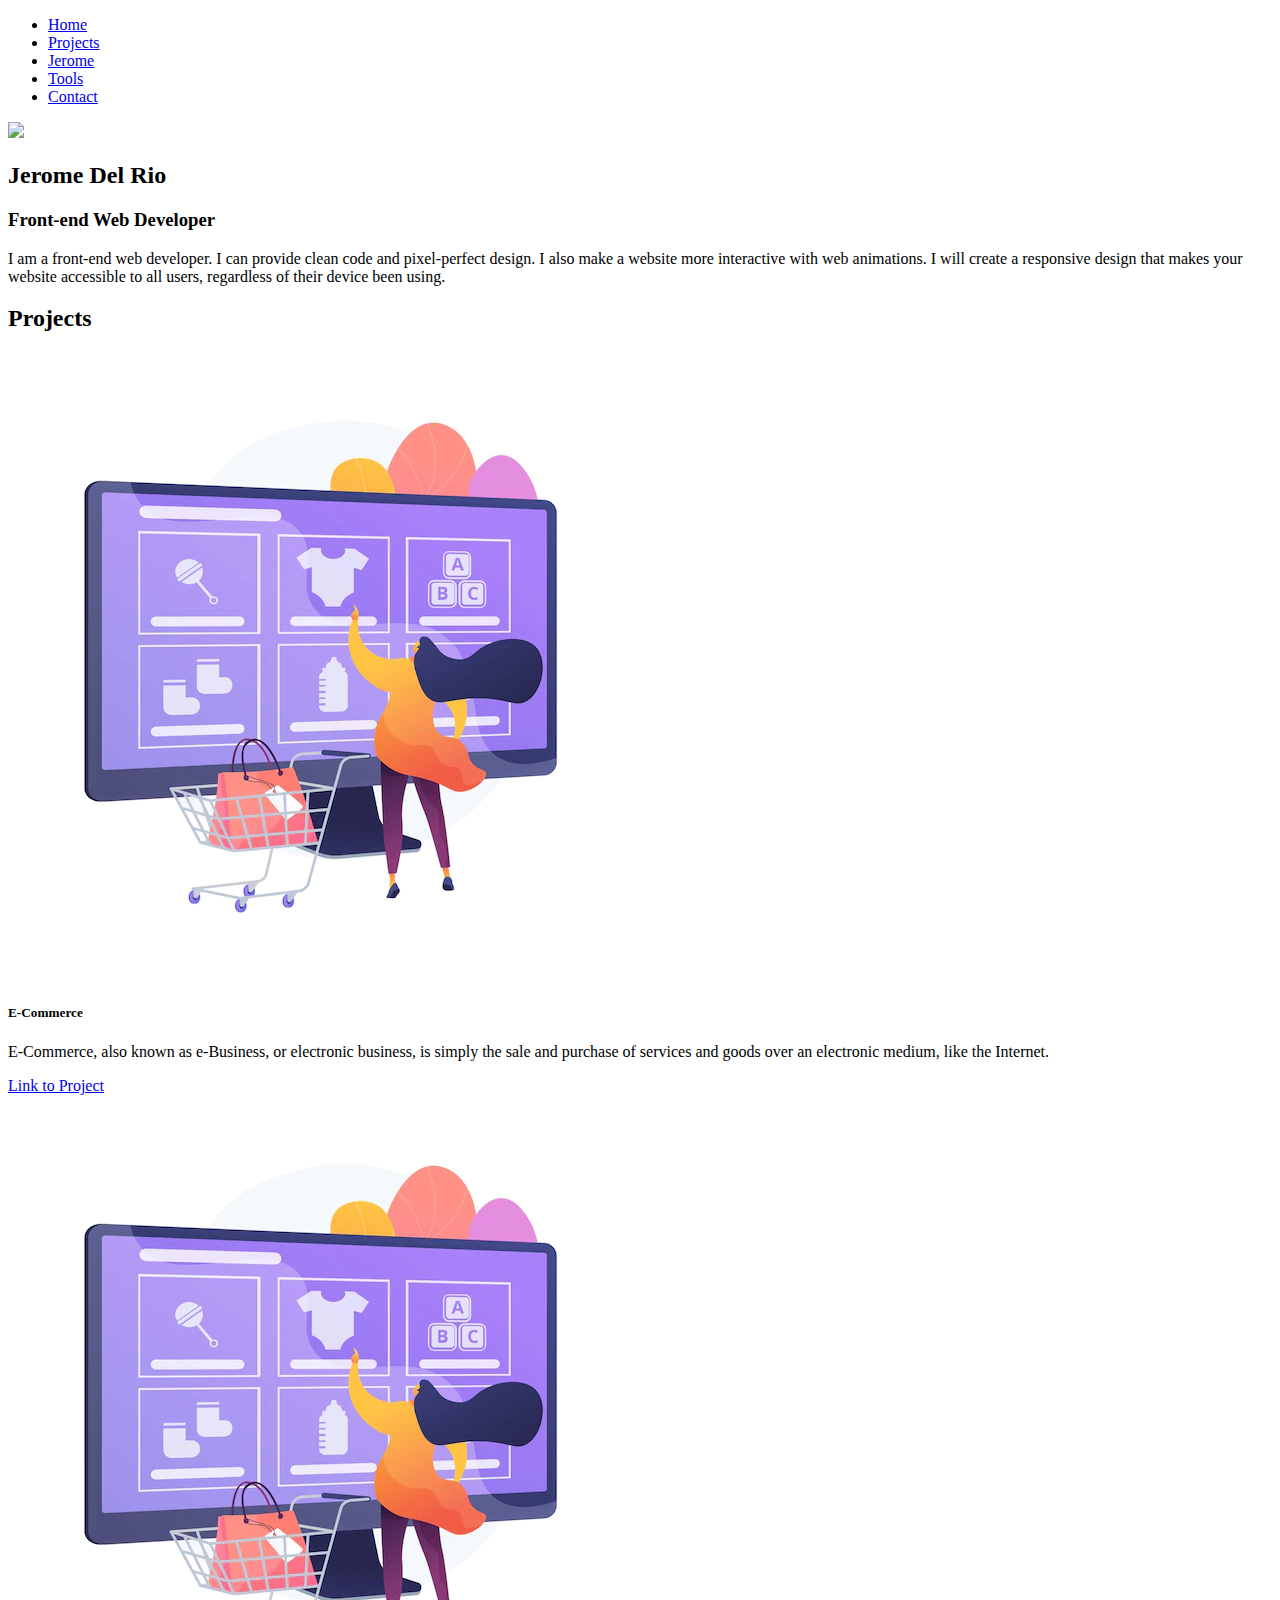
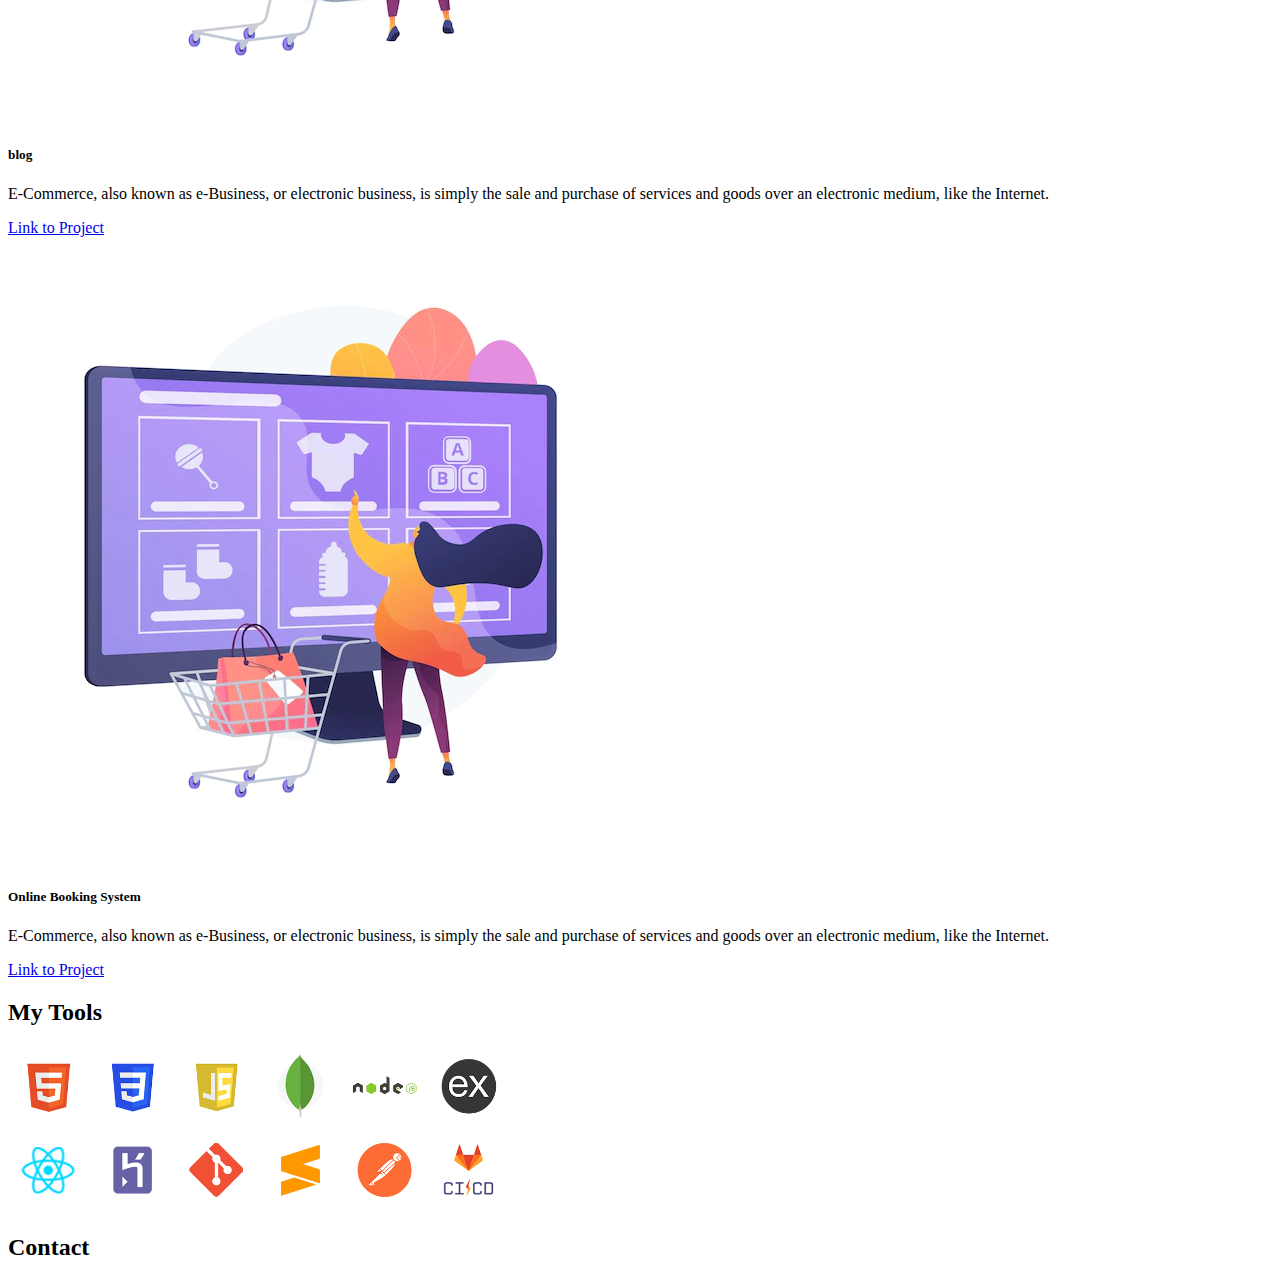
==== index.html @ 75f78fbb "Added capstone code" ====
<!DOCTYPE html>
<html>
	<head>
		<meta charset="utf-8">
		<meta name="viewport" content="width=device-width, initial-scale=1">
		<link rel="stylesheet" href="https://cdn.jsdelivr.net/npm/bootstrap@4.6.2/dist/css/bootstrap.min.css" integrity="sha384-xOolHFLEh07PJGoPkLv1IbcEPTNtaed2xpHsD9ESMhqIYd0nLMwNLD69Npy4HI+N" crossorigin="anonymous">

		<title>My Portfolio</title>

	</head>

	<body>
		<div class="">
			<!-- Nav bar Start -->
			<div class="bg-secondary p-3 d-flex container-fluid justify-content-center">
				<nav class="">
					<ul class="nav justify-content-center">
					  <li class="nav-item">
					    <a class="nav-link active text-light" href="#">Home</a>
					  </li>
					  <li class="nav-item">
					    <a class="nav-link text-light" href="#">Projects</a>
					  </li>
					   <li class="nav-item">
					    <a class="nav-link text-light" href="#">Jerome</a>
					  </li>
					  <li class="nav-item">
					    <a class="nav-link text-light" href="#">Tools</a>
					  </li>
					  <li class="nav-item">
					    <a class="nav-link text-light" href="#">Contact</a>
					  </li>
					</ul>
				</nav>
			</div>
			<!-- Nav bar End -->

			<!--Landing -->
			<div class="jumbotron text-center">
				<!--class Insert image here -->
				<div class=" d-flex container-fluid m-3 p-3 justify-content-center img-fluid">
					<img width="" class="rounded-circle w-25 img-fluid" src="https://chinas-lafa.ru/wp-content/uploads/2019/08/Hot-3D-Cute-Kitten-Closestool-Sticker-Kids-Bedroom-Wall-Deocration-Cat-Cartoon-Fridge-Sticker_350x350.jpg">
				</div>
				<h2 class="text-center">Jerome Del Rio</h2>
				<h3 class="text-center">Front-end Web Developer</h3>

				<!-- inline css -->
				<div class="d-flex container-fluid text-center w-50" >
					<p>I am a front-end web developer. I can provide clean code and pixel-perfect design. I also make a website more interactive with web animations. I will create a responsive design that makes your website accessible to all users, regardless of their device been using.</p>
				</div>

				<!-- card section here -->
				<div class="mb-5 mt-5">
					<h2 class="text-center">Projects</h2>

					<div class="container">
						<div class="row gy-3 ">
							<div class="col-sm-6 col-md-4">
								<div class="card">
								  <img src="./images/pic1.webp" class="card-img-top">
								  <div class="card-body">
								  	<h5 class="text-center">E-Commerce</h5>
								    <p class="card-text">E-Commerce, also known as e-Business, or electronic business, is simply the sale and purchase of services and goods over an electronic medium, like the Internet.</p>
								    <div class="text-center"><a href="./proj1.html">Link to Project</a></div>
								  </div>
								</div>
							</div>

							<div class="col-sm-6 col-md-4">
								<div class="card">
								  <img src="./images/pic1.webp" class="card-img-top">
								  <div class="card-body">
								  	<h5 class="text-center">blog</h5>
								    <p class="card-text">E-Commerce, also known as e-Business, or electronic business, is simply the sale and purchase of services and goods over an electronic medium, like the Internet.</p>
								    <div class="text-center"><a href="./proj1.html">Link to Project</a></div>
								  </div>
								</div>
							</div>

							<div class="col-sm-6 col-md-4">
								<div class="card">
								  <img src="./images/pic1.webp" class="card-img-top">
								  <div class="card-body">
								  	<h5 class="text-center">Online Booking System</h5>
								    <p class="card-text">E-Commerce, also known as e-Business, or electronic business, is simply the sale and purchase of services and goods over an electronic medium, like the Internet.</p>
								    <div class="text-center"><a href="./proj1.html">Link to Project</a></div>
								  </div>
								</div>
							</div>
						</div>
					</div>
				</div>
				<!-- card section end -->

				<!-- Tool Section start -->
				<div>
					<div>
						<h2 class="text-center mb-3">My Tools</h2>
							<div class="  m-3 d-flex flex-wrap justify-content-center">
                    			<div class="mt-3  container-fluid">							
							    	<img width="80" src="images/logo-html5.png" class="m-1 rounded" />
							    	<img width="80" src="images/logo-css3.png" class="m-1 rounded" />
							    	<img width="80" src="images/logo-javascript.png" class=" m-1 rounded" />
							        <img width="80" src="images/logo-mongodb.png" class="m-1 rounded" />
							        <img width="80" src="images/logo-nodejs.png" class=" m-1 rounded"/>
							        <img width="80" src="images/logo-expressjs.png" class=" m-1 rounded"/> 
							    </div>

							    <div class="mt-3 p-3">							    	
							    	<img width="80" src="images/logo-react.png" class="m-1 rounded"/>
							    	<img width="80" src="images/logo-heroku.png" class=" m-1 rounded"/>
							    	<img width="80" src="images/logo-git.png" class="m-1 rounded" />
							    	<img width="80" src="images/logo-sublime-text-3.png" class=" m-1 rounded" />
							    	<img width="80" src="images/logo-postman.png" class="m-1 rounded" />
							    	<img width="80" src="images/logo-gitlab-ci-cd.png" class="m-1 rounded"/>							        
							    </div>
							</div>    
						</div>
						
					</div>
				</div>
				<!-- Tool Section end -->

				<!-- Contact Section -->
				<div>
					<div>
						<h2>Contact</h2>
					</div>
				</div>
				<!-- Contact Section end -->
			</div>
		</div>







		<script src="https://code.jquery.com/jquery-3.5.1.slim.min.js" integrity="sha384-DfXdz2htPH0lsSSs5nCTpuj/zy4C+OGpamoFVy38MVBnE+IbbVYUew+OrCXaRkfj" crossorigin="anonymous"></script>
        <script src="https://cdn.jsdelivr.net/npm/bootstrap@4.6.0/dist/js/bootstrap.bundle.min.js" integrity="sha384-Piv4xVNRyMGpqkS2by6br4gNJ7DXjqk09RmUpJ8jgGtD7zP9yug3goQfGII0yAns" crossorigin="anonymous"></script>

	</body>
</html>
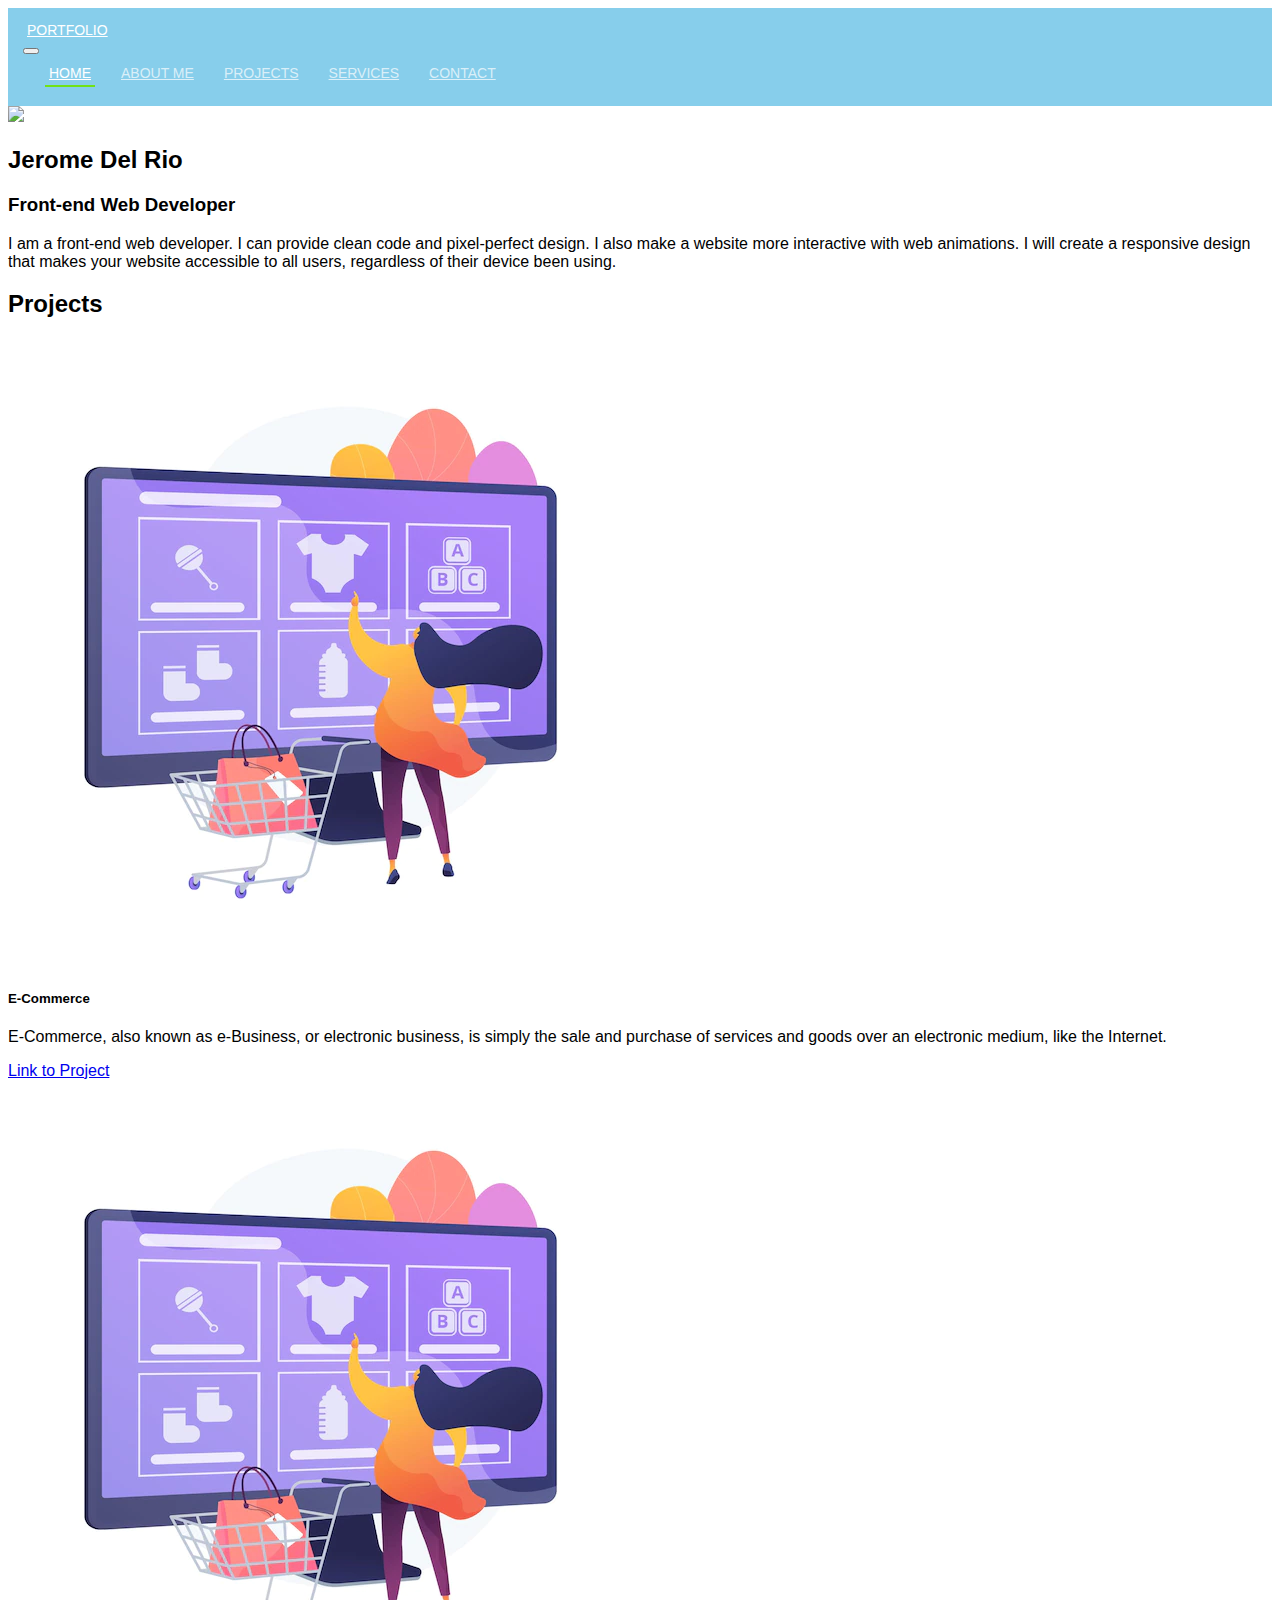
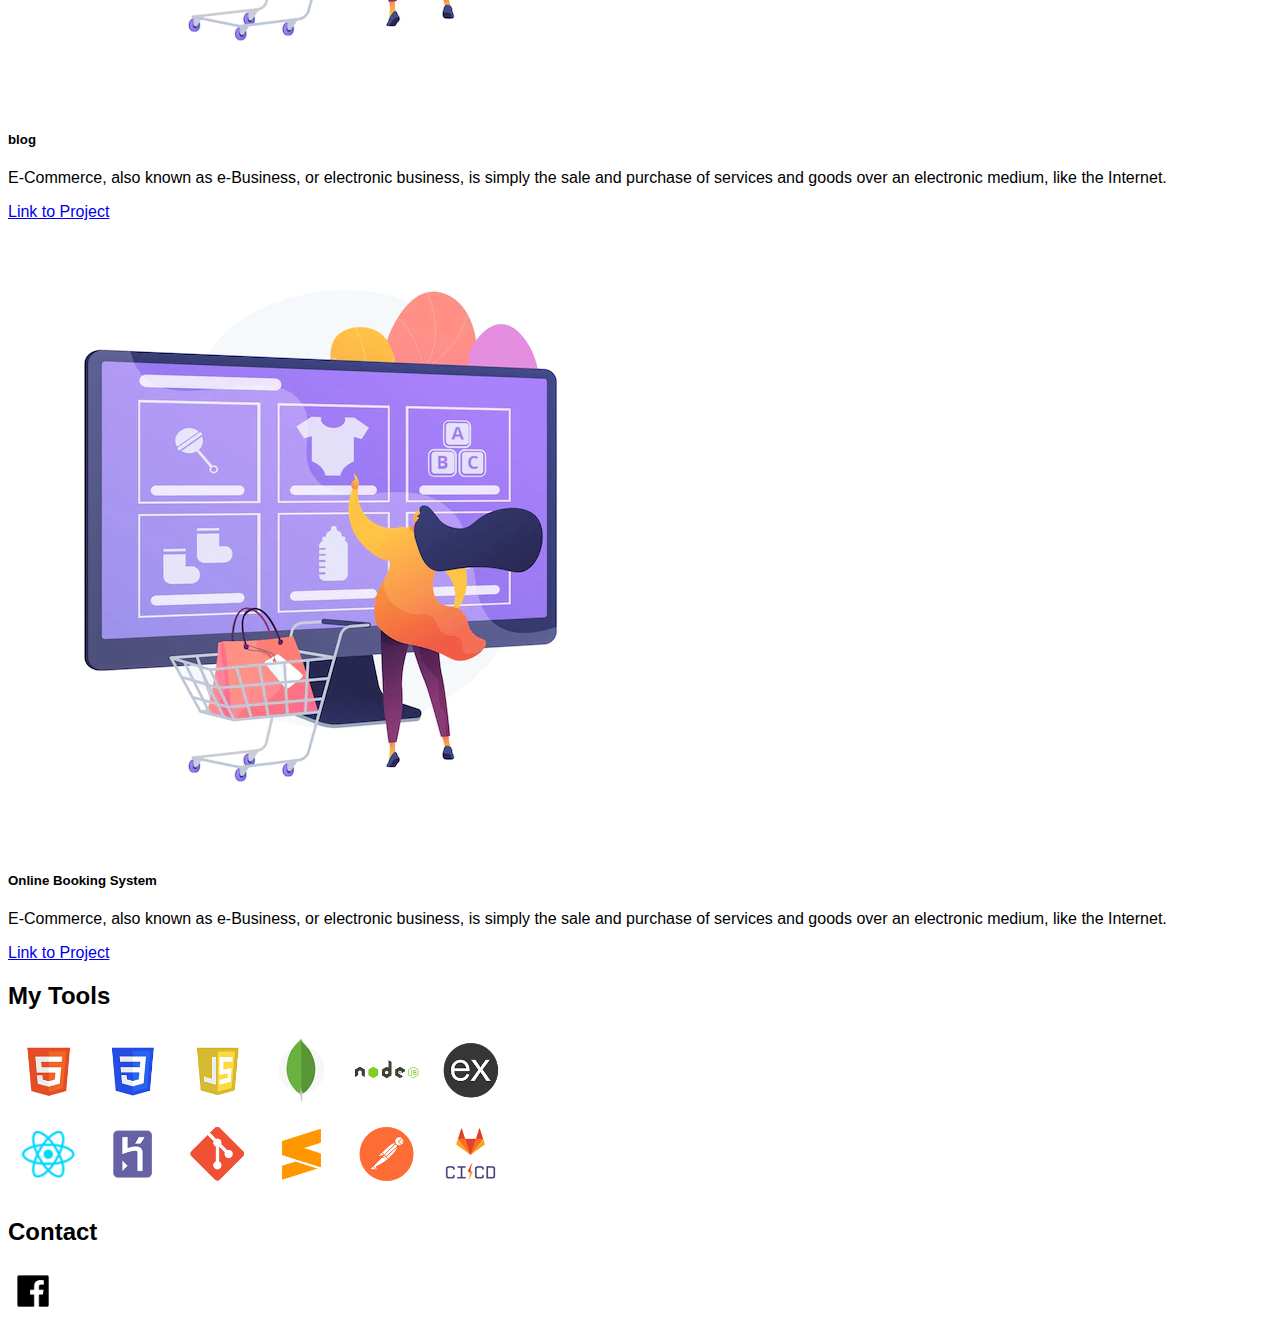
==== commit dede2bcd: "Add commit" ====
--- a/index.html
+++ b/index.html
@@ -3,6 +3,10 @@
 	<head>
 		<meta charset="utf-8">
 		<meta name="viewport" content="width=device-width, initial-scale=1">
+		<link rel="stylesheet" type="text/css" href="index.css">
+		<link rel="preconnect" href="https://fonts.googleapis.com">
+		<link rel="preconnect" href="https://fonts.gstatic.com" crossorigin>
+		<link href="https://fonts.googleapis.com/css2?family=Josefin+Sans:wght@400;500&display=swap" rel="stylesheet">
 		<link rel="stylesheet" href="https://cdn.jsdelivr.net/npm/bootstrap@4.6.2/dist/css/bootstrap.min.css" integrity="sha384-xOolHFLEh07PJGoPkLv1IbcEPTNtaed2xpHsD9ESMhqIYd0nLMwNLD69Npy4HI+N" crossorigin="anonymous">
 
 		<title>My Portfolio</title>
@@ -10,29 +14,32 @@
 	</head>
 
 	<body>
-		<div class="">
+		<div >
 			<!-- Nav bar Start -->
-			<div class="bg-secondary p-3 d-flex container-fluid justify-content-center">
-				<nav class="">
-					<ul class="nav justify-content-center">
-					  <li class="nav-item">
-					    <a class="nav-link active text-light" href="#">Home</a>
-					  </li>
-					  <li class="nav-item">
-					    <a class="nav-link text-light" href="#">Projects</a>
-					  </li>
-					   <li class="nav-item">
-					    <a class="nav-link text-light" href="#">Jerome</a>
-					  </li>
-					  <li class="nav-item">
-					    <a class="nav-link text-light" href="#">Tools</a>
-					  </li>
-					  <li class="nav-item">
-					    <a class="nav-link text-light" href="#">Contact</a>
-					  </li>
-					</ul>
-				</nav>
-			</div>
+			<header id="header" class="fixed-top">
+						<!-- nav sec here -->
+						<nav class="nav-menu d-md-block navbar-light navbar-expand-md">
+						<div class="container-fluid d-flex justify-content-between align-items-center">
+							<h1 class="logo "><a class="navbar-brand" href="#">Portfolio</a></h1>
+
+							<button class="navbar-toggler " type="button" data-toggle="collapse" data-target="#navbarNav" aria-controls="navbarNav" aria-expanded="false" aria-label="Toggle navigation">
+								<span class="navbar-toggler-icon"></span>
+							</button>
+
+							<div class="menu collapse navbar-collapse " id="navbarNav">	
+								<ul class="navbar-nav ml-auto">
+									<li class="active"><a class="tcd" href="#">Home</a></li>
+									<li><a class="tcd nav-link"  href="#">About Me</a></li>
+									<li><a class="tcd nav-link"  href="#">Projects</a></li>
+									<li><a class="tcd nav-link"  href="#">Services</a></li>
+									<li><a class="tcd nav-link"  href="#">Contact</a></li>
+								</ul>
+							
+							</div>
+							</nav>
+							<!-- Nav sec end -->
+						</div>
+					</header>
 			<!-- Nav bar End -->
 
 			<!--Landing -->
@@ -125,6 +132,7 @@
 				<div>
 					<div>
 						<h2>Contact</h2>
+						<a href="https://www.facebook.com/Jedoirled"><img class="rounded" src="./images/fb.png" width="50"></a>
 					</div>
 				</div>
 				<!-- Contact Section end -->
--- a/index.css
+++ b/index.css
@@ -0,0 +1,90 @@
+
+/*insert font family here*/
+body{
+	font-family: "Open sans",sans-serif;
+	color: #000000;
+}
+
+.tcd{
+	color: #5c9f24;
+}
+
+.tcd:hover {
+  color: #74c92d;
+  text-decoration: none;
+}
+
+h1, h2, h3, h4, h5, h6 {
+	font-family: "Roboto",sans-serif;
+}
+
+#header {
+	background: skyblue;
+	padding: 15px;
+}
+#header .logo {
+	font-size: 28px;
+	margin: 0;
+	padding: 0;
+	line-height: 1;
+	font-weight: 700;
+	text-transform: uppercase;
+}
+
+#header .logo a {
+	color: #fff;
+}
+
+.menu ul {
+	margin: 0;
+	padding: 0;
+	list-style: none;
+}
+
+.menu > ul {
+	display: flex;
+}
+
+.menu  > ul > li {
+	position: relative;
+	white-space: nowrap;
+	padding: 10px 0 10px 22px;
+}
+
+.nav-menu a {
+	display: block;
+	position: relative;
+	color: rgba(255, 255, 255, 0.7);
+	transition: 0.3s;
+	font-size: 14px;
+	font-weight: 500;
+	font-family: "Roboto",sans-serif;
+	padding: 0 4px;
+	text-transform: uppercase;
+}
+/*underline transition*/
+.menu > .navbar-nav > li .tcd::before {
+	content: "";
+	position: absolute;
+	width: 100%;
+	height: 2px;
+	bottom: -6px;
+	left: 0;
+	background-color: #71e215;
+	visibility: hidden;
+	width: 0px;
+	transition: all 0.3s ease-in-out;
+}
+
+.menu .navbar-nav .tcd:hover::before,
+.menu .navbar-nav li:hover > .tcd::before,
+.menu .navbar-nav .active > .tcd::before {
+	visibility: visible;
+	width: 100%;
+}
+
+.menu .navbar-nav .tcd:hover,
+.menu .navbar-nav .active > .tcd,
+.menu .navbar-nav li:hover > .tcd {
+	color: #fff;
+}
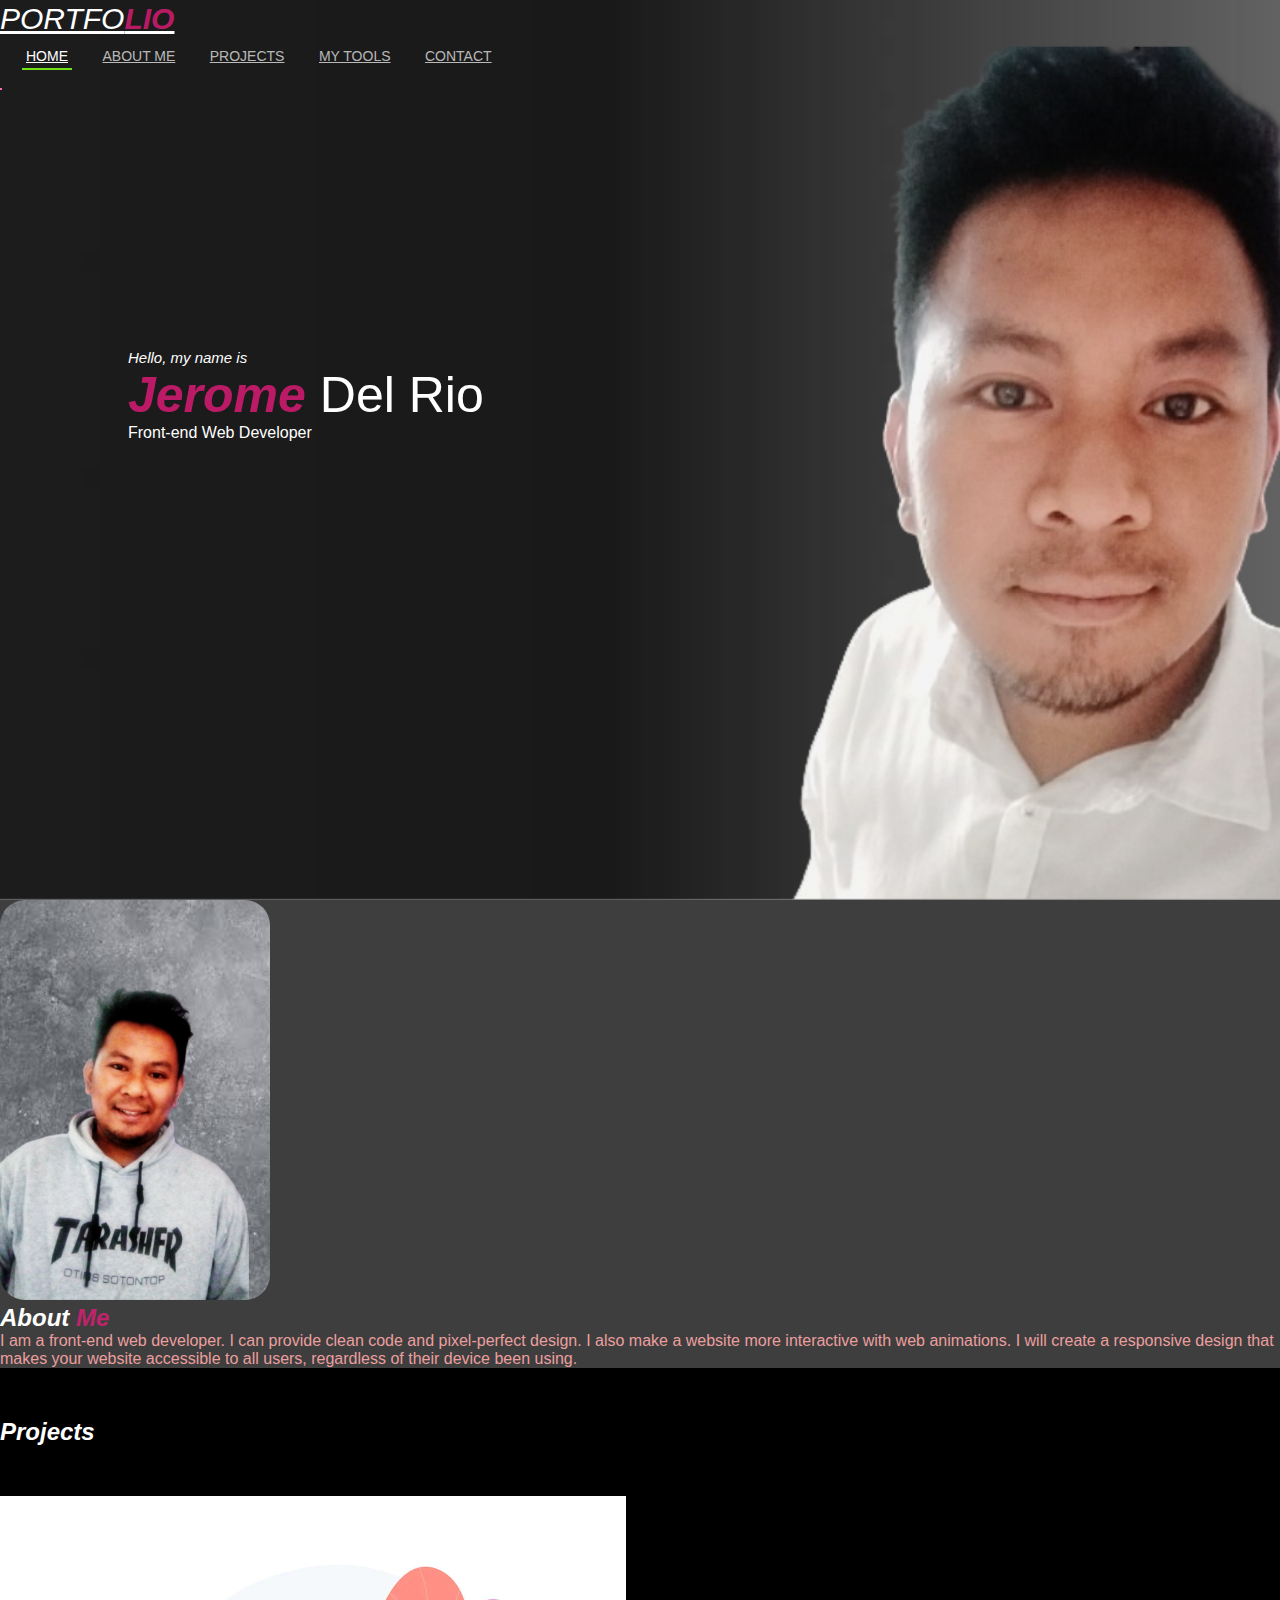
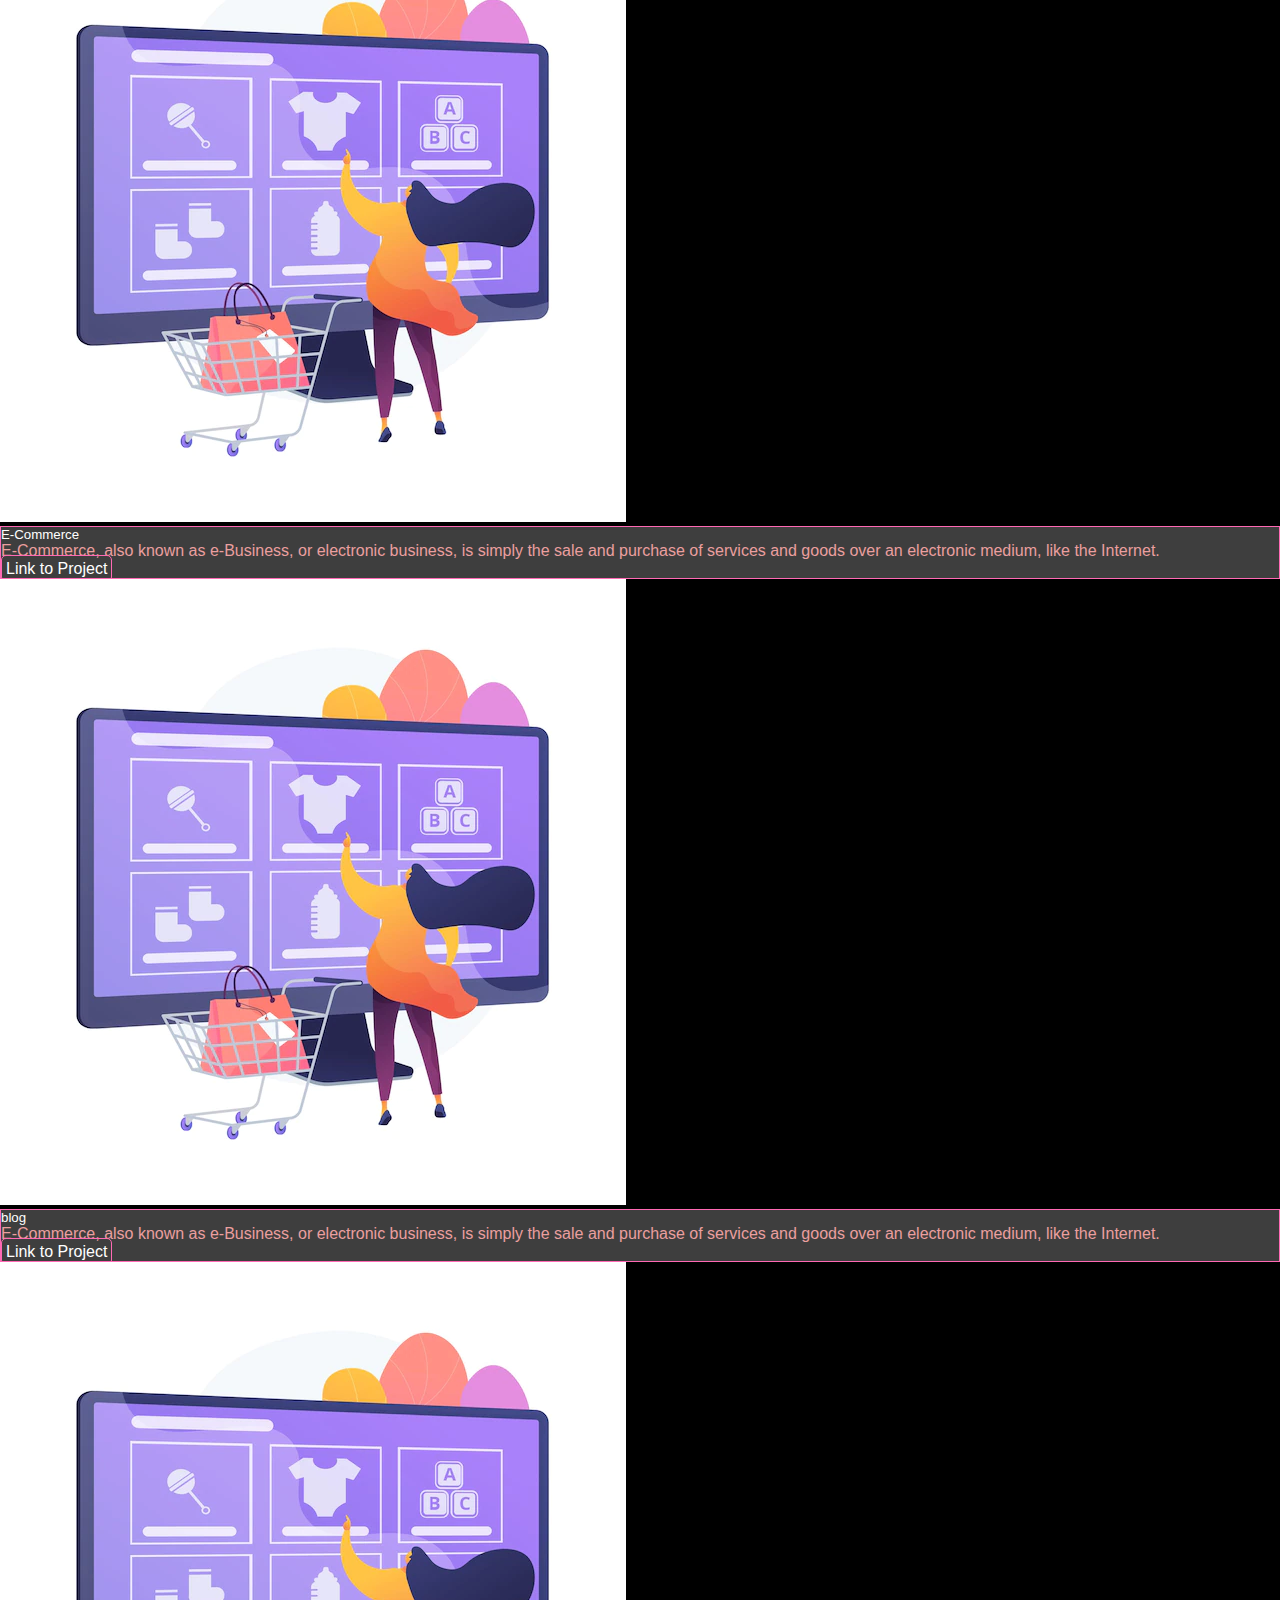
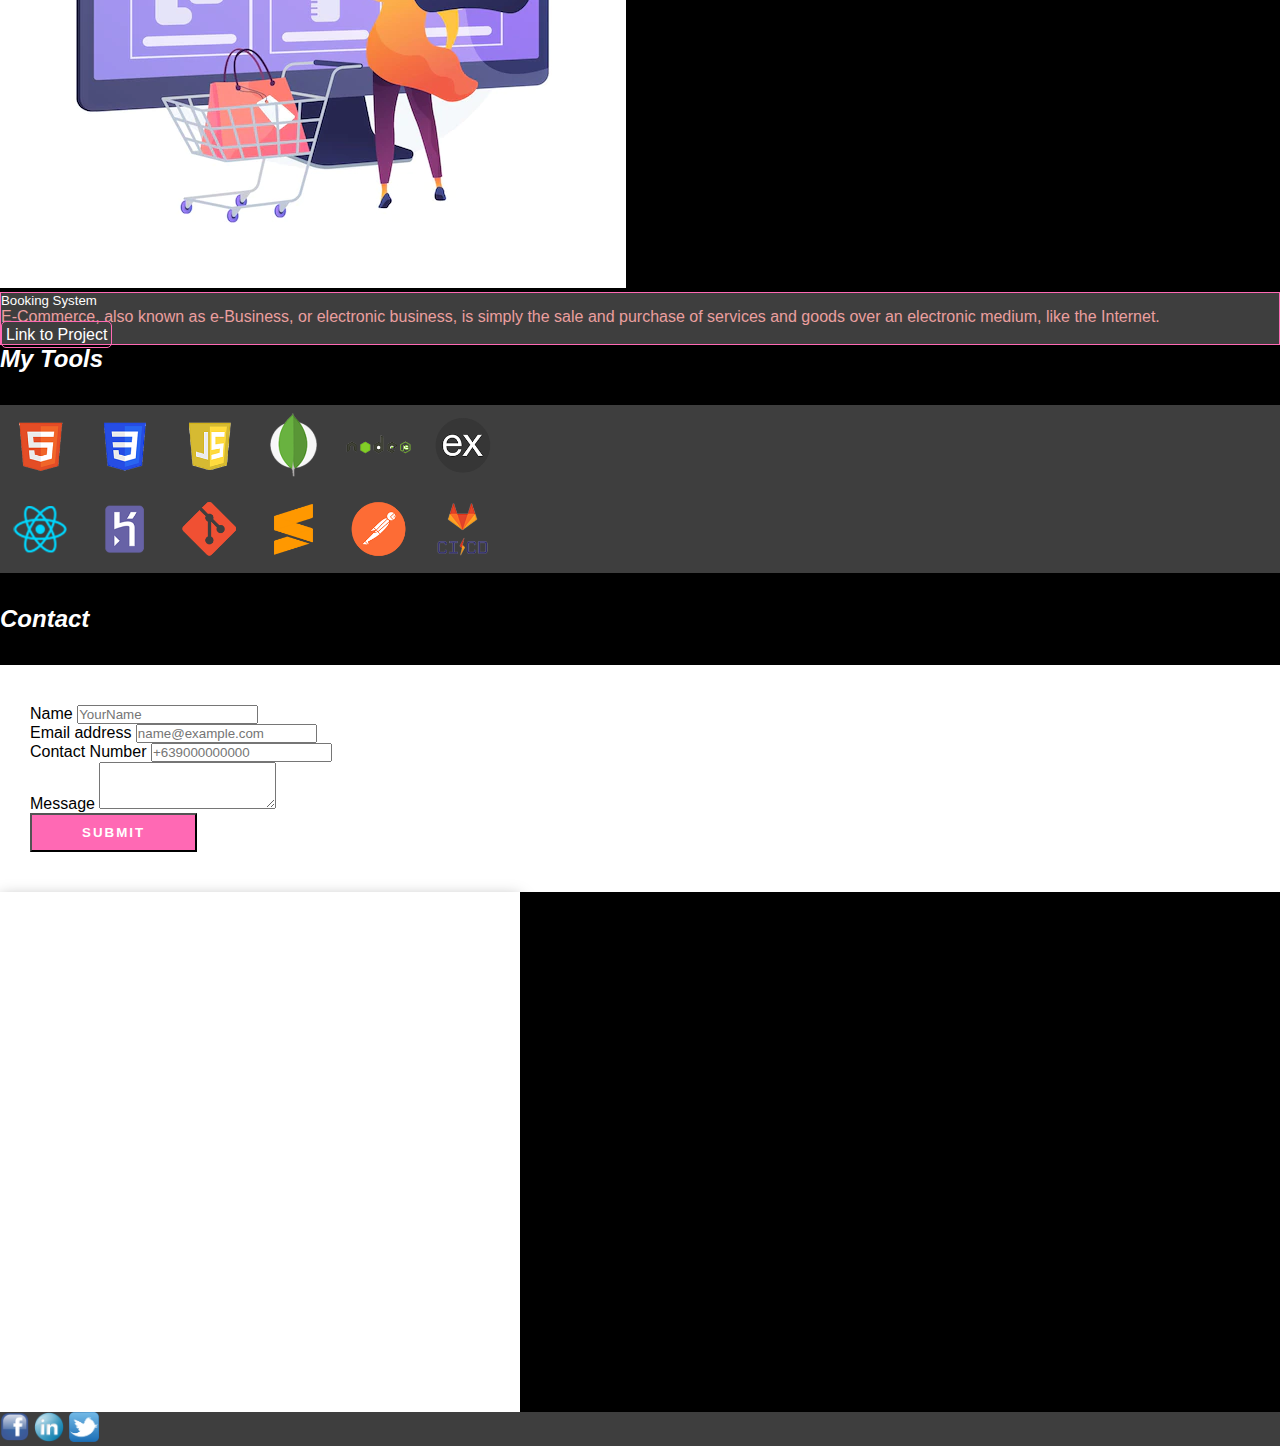
==== commit 15c93d35: "Add Commit" ====
--- a/index.html
+++ b/index.html
@@ -14,56 +14,65 @@
 	</head>
 
 	<body>
-		<div >
+		<div class="main">
 			<!-- Nav bar Start -->
-			<header id="header" class="fixed-top">
+
+			<header class="masthead" id="header">
 						<!-- nav sec here -->
 						<nav class="nav-menu d-md-block navbar-light navbar-expand-md">
-						<div class="container-fluid d-flex justify-content-between align-items-center">
-							<h1 class="logo "><a class="navbar-brand" href="#">Portfolio</a></h1>
+						<div class="container d-flex justify-content-between ">
+							<h1 class="logo "><a  class="navbar-brand" id="pfolio" href="#">Portfo<span>lio</span></a></h1>
+
+							
+							
+							<div class="menu collapse navbar-collapse " id="navbarNav">	
+								<ul class="navbar-nav ml-auto">
+									<li class="active"><a class="tcd text-light" href="#">Home</a></li>
+									<li><a class="tcd nav-link text-light"  href="#aboutMe">About Me</a></li>
+									<li><a class="tcd nav-link text-light"  href="#projects">Projects</a></li>
+									<li><a class="tcd nav-link text-light"  href="#tools">My Tools</a></li>
+									<li><a class="tcd nav-link text-light"  href="#cont">Contact</a></li>
+								</ul>
+							</div>
 
 							<button class="navbar-toggler " type="button" data-toggle="collapse" data-target="#navbarNav" aria-controls="navbarNav" aria-expanded="false" aria-label="Toggle navigation">
 								<span class="navbar-toggler-icon"></span>
 							</button>
-
-							<div class="menu collapse navbar-collapse " id="navbarNav">	
-								<ul class="navbar-nav ml-auto">
-									<li class="active"><a class="tcd" href="#">Home</a></li>
-									<li><a class="tcd nav-link"  href="#">About Me</a></li>
-									<li><a class="tcd nav-link"  href="#">Projects</a></li>
-									<li><a class="tcd nav-link"  href="#">Services</a></li>
-									<li><a class="tcd nav-link"  href="#">Contact</a></li>
-								</ul>
-							
-							</div>
-							</nav>
+						</nav>
+							<div id ="hText">
+								<p id="hello">Hello, my name is</p>
+								<p id="myName"><span>Jerome</span> Del Rio</p>
+								<p id="mySkill">Front-end Web Developer</p>
+							</div>
 							<!-- Nav sec end -->
 						</div>
-					</header>
+			</header>
 			<!-- Nav bar End -->
 
-			<!--Landing -->
-			<div class="jumbotron text-center">
-				<!--class Insert image here -->
-				<div class=" d-flex container-fluid m-3 p-3 justify-content-center img-fluid">
-					<img width="" class="rounded-circle w-25 img-fluid" src="https://chinas-lafa.ru/wp-content/uploads/2019/08/Hot-3D-Cute-Kitten-Closestool-Sticker-Kids-Bedroom-Wall-Deocration-Cat-Cartoon-Fridge-Sticker_350x350.jpg">
-				</div>
-				<h2 class="text-center">Jerome Del Rio</h2>
-				<h3 class="text-center">Front-end Web Developer</h3>
-
-				<!-- inline css -->
-				<div class="d-flex container-fluid text-center w-50" >
-					<p>I am a front-end web developer. I can provide clean code and pixel-perfect design. I also make a website more interactive with web animations. I will create a responsive design that makes your website accessible to all users, regardless of their device been using.</p>
-				</div>
+			<!-- About Section -->
+			<div id="aboutMe" class="container-fluid mt-5 pt-5 pb-5 align-items-center">
+				<div class="row">
+					<div class="img-about col-md-6 text-center p-5">
+						<img src="./images/png_20221127_143847_0000-01.jpeg">
+					</div>
+					
+					<div  class="col-md-6  ">
+						<h2 class="text-center mt-5 p-3" id="txtMe">About <span>Me</span></h2>
+						<div class="text-center p-3">
+							<p class="p-5 text-justify">I am a front-end web developer. I can provide clean code and pixel-perfect design. I also make a website more interactive with web animations. I will create a responsive design that makes your website accessible to all users, regardless of their device been using.</p>
+						</div>
+					</div>
+				</div>
+			</div>
 
 				<!-- card section here -->
-				<div class="mb-5 mt-5">
-					<h2 class="text-center">Projects</h2>
-
-					<div class="container">
-						<div class="row gy-3 ">
+				<div class="mb-5 mt-5" id="projects">
+					<h2 class="text-center" >Projects</h2>
+
+					<div class="container ">
+						<div class="row">
 							<div class="col-sm-6 col-md-4">
-								<div class="card">
+								<div class="card mb-2">
 								  <img src="./images/pic1.webp" class="card-img-top">
 								  <div class="card-body">
 								  	<h5 class="text-center">E-Commerce</h5>
@@ -74,7 +83,7 @@
 							</div>
 
 							<div class="col-sm-6 col-md-4">
-								<div class="card">
+								<div class="card mb-2">
 								  <img src="./images/pic1.webp" class="card-img-top">
 								  <div class="card-body">
 								  	<h5 class="text-center">blog</h5>
@@ -85,10 +94,10 @@
 							</div>
 
 							<div class="col-sm-6 col-md-4">
-								<div class="card">
+								<div class="card mb-2">
 								  <img src="./images/pic1.webp" class="card-img-top">
 								  <div class="card-body">
-								  	<h5 class="text-center">Online Booking System</h5>
+								  	<h5 class="text-center">Booking System</h5>
 								    <p class="card-text">E-Commerce, also known as e-Business, or electronic business, is simply the sale and purchase of services and goods over an electronic medium, like the Internet.</p>
 								    <div class="text-center"><a href="./proj1.html">Link to Project</a></div>
 								  </div>
@@ -100,10 +109,10 @@
 				<!-- card section end -->
 
 				<!-- Tool Section start -->
-				<div>
+				<div id="tools">
 					<div>
-						<h2 class="text-center mb-3">My Tools</h2>
-							<div class="  m-3 d-flex flex-wrap justify-content-center">
+						<h2 class="text-center mb-3" >My Tools</h2>
+							<div class="tool-logo container-fluid   d-flex flex-wrap justify-content-center text-center">
                     			<div class="mt-3  container-fluid">							
 							    	<img width="80" src="images/logo-html5.png" class="m-1 rounded" />
 							    	<img width="80" src="images/logo-css3.png" class="m-1 rounded" />
@@ -129,13 +138,59 @@
 				<!-- Tool Section end -->
 
 				<!-- Contact Section -->
-				<div>
-					<div>
-						<h2>Contact</h2>
-						<a href="https://www.facebook.com/Jedoirled"><img class="rounded" src="./images/fb.png" width="50"></a>
+				<div id="cont" class="container align-items-center">
+					<div class="row gy-3" >
+						<div class="col-md-12 col-sm-12 col-xs-12">
+							<div class="section-title">
+								<h2 class="text-center">Contact</h2>
+							</div>
+						</div>
+					</div>
+					<div class="row">
+						<div class="col-md-6 col-sm-12 col-xs-12">
+							<div class="contact-form mb-5">
+								<form>
+								  <div class="form-group">
+								    <label for="exampleFormControlInput1">Name</label>
+								    <input type="text" class="form-control" id="exampleFormControlInput1" placeholder="YourName">
+								  </div>
+
+								  <div class="form-group">
+								    <label for="exampleFormControlInput1">Email address</label>
+								    <input type="email" class="form-control" id="exampleFormControlInput1" placeholder="name@example.com">
+								  </div>
+
+								  <div class="form-group">
+								    <label for="exampleFormControlInput1">Contact Number</label>
+								    <input type="Number" class="form-control" id="exampleFormControlInput1" placeholder="+639000000000">
+								  </div>
+								  
+								  <div class="form-group">
+								    <label for="exampleFormControlTextarea1">Message</label>
+								    <textarea class="form-control" id="exampleFormControlTextarea1" rows="3"></textarea>
+								  </div>
+
+								  <div>
+								  	<button type="submit" class="btn btn-default">Submit</button>
+								  </div>
+								</form>
+							</div>	
+						</div>
+						<div class="col-md-6 col-sm-12 col-xs-12">
+							<div class="map-area">
+								<iframe src="https://www.google.com/maps/embed?pb=!1m14!1m12!1m3!1d1750.1564295601543!2d121.22237625970035!3d13.92045299626258!2m3!1f0!2f0!3f0!3m2!1i1024!2i768!4f13.1!5e0!3m2!1sen!2sph!4v1669677525540!5m2!1sen!2sph" allowfullscreen="" loading="lazy" referrerpolicy="no-referrer-when-downgrade"></iframe>
+							</div>	
+						</div>
 					</div>
 				</div>
 				<!-- Contact Section end -->
+				<div class="container-fluid r-links ">
+					<div class="row d-flex justify-content-center p-3 ">
+						<a target="blank" href="https://www.facebook.com/Jedoirled"><img width="30" class=" m-1 rounded" src="./images/fb.png"></a>
+						<a target="blank" href="https://www.linkedin.com/in/jerome-delrio-93007a253/"><img width="30" class=" m-1 rounded" src="./images/in.png"></a>
+						<a target="blank" href="https://twitter.com/JeromeDelRio1"><img width="30" class=" m-1 rounded" src="./images/twitter_PNG32.webp"></a>
+					</div>
+				</div>
 			</div>
 		</div>
 
--- a/index.css
+++ b/index.css
@@ -1,12 +1,12 @@
-
-/*insert font family here*/
-body{
+*{
+	margin: 0;
+	padding: 0;
 	font-family: "Open sans",sans-serif;
-	color: #000000;
+	box-sizing: border-box;
 }
 
 .tcd{
-	color: #5c9f24;
+	color: #fff;
 }
 
 .tcd:hover {
@@ -19,11 +19,16 @@
 }
 
 #header {
-	background: skyblue;
-	padding: 15px;
-}
-#header .logo {
-	font-size: 28px;
+	width: 100%;
+	height: 100vh;
+	background-image: url("./images/Home_20221129_111951_0000.png") ;
+	background-size: cover;
+	background-position: center;
+	color: #fff;
+	position: relative;
+}
+.navbar-brand {
+	font-size: 35px;	/*---------change this as img logo-----------*/
 	margin: 0;
 	padding: 0;
 	line-height: 1;
@@ -33,7 +38,38 @@
 
 #header .logo a {
 	color: #fff;
-}
+
+}
+
+#hText{
+	color: #fff;
+	padding: 20% 10%;
+}
+#pfolio{
+	font-family: "Roboto",sans-serif;
+	font-size: 30px;
+	font-style: italic;
+	padding-top: 10px;
+	padding-left: 0;
+}
+
+#pfolio span{
+	color: rgba(227,28,121, 0.8);
+	font-weight: 700;
+}
+
+#hello {
+		font-size: 15px;
+		padding: 0;
+		margin: 0;
+		font-style: italic;
+}
+
+#myName {			
+		font-size:50px ;
+		argin: 0;
+}
+
 
 .menu ul {
 	margin: 0;
@@ -41,18 +77,29 @@
 	list-style: none;
 }
 
-.menu > ul {
+/*.menu > ul {
 	display: flex;
-}
-
-.menu  > ul > li {
+}*/
+
+.menu  ul li {
 	position: relative;
-	white-space: nowrap;
+	display: inline-block;
 	padding: 10px 0 10px 22px;
 }
 
+.navbar-light .navbar-toggler-icon {
+	background-image: url("data:image/svg+xml,%3csvg xmlns='http://www.w3.org/2000/svg' width='30' height='30' viewBox='0 0 30 30'%3e%3cpath stroke='rgba%28227,28,121, 0.8%29' stroke-linecap='round' stroke-miterlimit='10' stroke-width='2' d='M4 7h22M4 15h22M4 23h22'/%3e%3c/svg%3e")!important;
+}
+
+/*.navbar-toggler span{
+	float: right;
+}
+*/
+.navbar-light .navbar-toggler {
+	border: 1px solid hotpink !important ;
+}
+
 .nav-menu a {
-	display: block;
 	position: relative;
 	color: rgba(255, 255, 255, 0.7);
 	transition: 0.3s;
@@ -65,6 +112,7 @@
 /*underline transition*/
 .menu > .navbar-nav > li .tcd::before {
 	content: "";
+	display: inline-block;
 	position: absolute;
 	width: 100%;
 	height: 2px;
@@ -88,3 +136,229 @@
 .menu .navbar-nav li:hover > .tcd {
 	color: #fff;
 }
+body {
+	background-color: #000000 !important;
+}
+#aboutMe {
+	background-color: #3E3E3E;
+	color: #EB9F9F;
+}
+#txtMe{
+	font-weight: 800;
+	color: #fff;
+	font-style: italic;
+}
+#txtMe span{
+	color:rgba(227,28,121, 0.8);
+}
+.r-links{
+	background-color: #3E3E3E; 
+}
+
+#projects h2{
+	color: #fff;
+	font-weight: 800;
+	padding-top: 50px;
+	padding-bottom: 50px;
+	font-style: italic;
+}
+.card-body{
+	background-color: #3E3E3E;
+	border: 1px solid hotpink;
+}
+
+.card-body h5{
+	color: #fff;
+	font-weight: 100;
+}
+
+.card-body p{
+	color: #EB9F9F;
+}
+.card-body a{
+	border: 1px solid hotpink;
+	text-decoration: none;
+	padding: 4px 4px;
+	color: #fff;
+	border-radius: 5px;
+}
+.card-body a:hover{
+	text-decoration: none;
+	color: #6D6B6B;
+	background-color: hotpink;
+	transition: 0.5s ease-in-out;
+}
+
+#tools h2{
+	color: #fff;
+	font-weight: 800;
+	padding-bottom: 2rem;
+	font-style: italic;
+}
+
+.section-title h2{
+	color: #fff;
+	font-weight: 800;
+	padding-bottom: 2rem;
+	padding-top: 2rem;
+	font-style: italic;
+}
+
+.tool-logo{
+	background-color: #3E3E3E;
+}
+
+.img-about img{
+	height: 400px;
+	border-radius: 25px;
+}
+
+#myName span{
+	color: rgba(227,28,121, 0.8);
+	font-weight: 700;
+	font-style: italic;
+}
+
+.contact-form{
+	background-color: #fff;
+	box-shadow: rgba(0, 0, 0, 0.35) 0 5px 15px;
+	padding: 40px 30px;
+}
+
+.contact-form .btn {
+	background: hotpink;
+	text-transform: uppercase;
+	font-weight: 700;
+	padding: 10px 50px;
+	letter-spacing: 2px;
+	color: #fff;
+}
+.contact-form .btn:hover{
+	color:#6D6B6B;
+}
+
+.map-area {
+	width:520px;
+	height: 520px;
+	background:#fff;
+	box-shadow: rgba(0, 0, 0, 0.35) 0 5px 15px;
+}
+.map-area iframe{
+	width: 100%;
+	height: 100%;
+	border: none;
+}
+
+@media (max-width: 991px){
+		.contact-form{
+			margin-bottom: 30px;
+		}
+		.map-area{
+			width: 100%;
+			height: 510px;
+		}
+	.navbar-nav a{
+		padding-top: 2px;
+	}
+
+		#header{
+			width: 100vw;
+			height: 50vh;
+			background-image: url("./images/Home_20221129_111951_0000.png") ;
+			background-size: cover;
+			background-position: center;
+			color: #fff;
+			position: relative;
+		}
+
+		.menu ul li a{
+			font-size: 10px;
+		}
+		#hello {
+			font-size: 13px;
+			padding: 0;
+			margin: 0;
+		}
+		#myName {
+			font-size:35px ;
+			margin: 0;
+		}
+}
+
+@media (max-width: 400px){
+		#header{
+			width: 100%;
+			height: 100vh;
+			background-image: url("./images/348059.webp") ;
+			background-size: cover;
+			background-position: center;
+			color: #fff;
+			position: relative;
+		}
+		
+		#pfolio{
+			
+			display: none;
+		}
+		.menu .navbar-nav li a{
+			display: block;
+			text-align: center;
+		}
+
+		#hello {
+			font-size: 10px;
+			padding: 0;
+			margin: 0;
+		}
+		#myName {
+			font-size:18px ;
+			margin: 0;
+		}
+
+		.navbar-toggler  {
+			margin-top: 20px;
+			margin-right: 20px;]			
+		}
+
+		.menu ul{	
+			margin-right: 20px;
+			background-color: #3E3E3E;
+			z-index: 1;
+		}
+
+		.menu ul li{
+			display: block;
+			line-height: 80px;
+			margin: 0 15px;
+			
+		}
+
+		.menu ul li a{
+			position: relative;
+			color: white;
+			font-size:18px;
+			padding: 5px 0;
+			text-align: center;
+			z-index: 1;
+			
+		}
+		ul{
+			position: absolute;
+			width: 100%;
+			height: 100vh;
+			background: #34495e;
+			top: 80px;
+			left: 0%;
+			text-align: center;
+			transition: all .5s;
+			border: 1px solid	black;
+	}
+		/*#hText p {
+		position: relative;
+		z-index: 2;
+		}
+*/
+
+}
+}
+}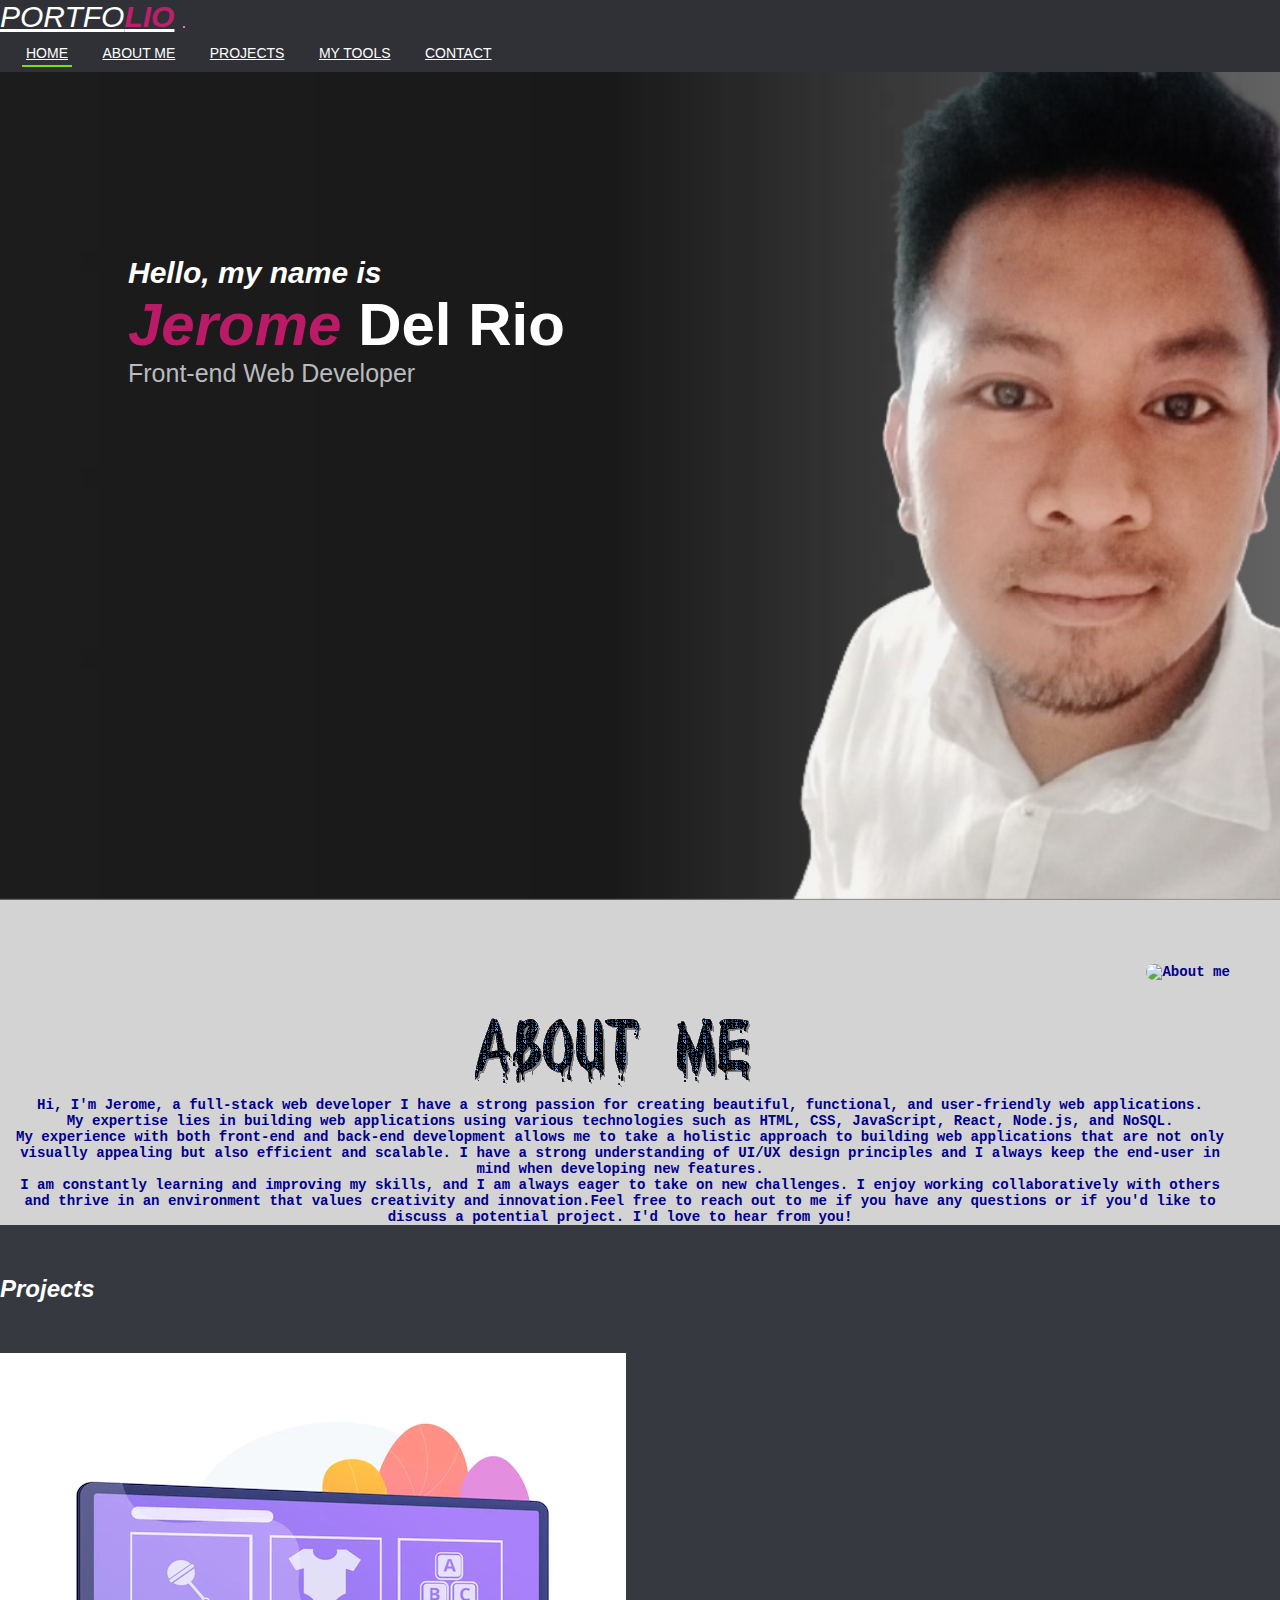
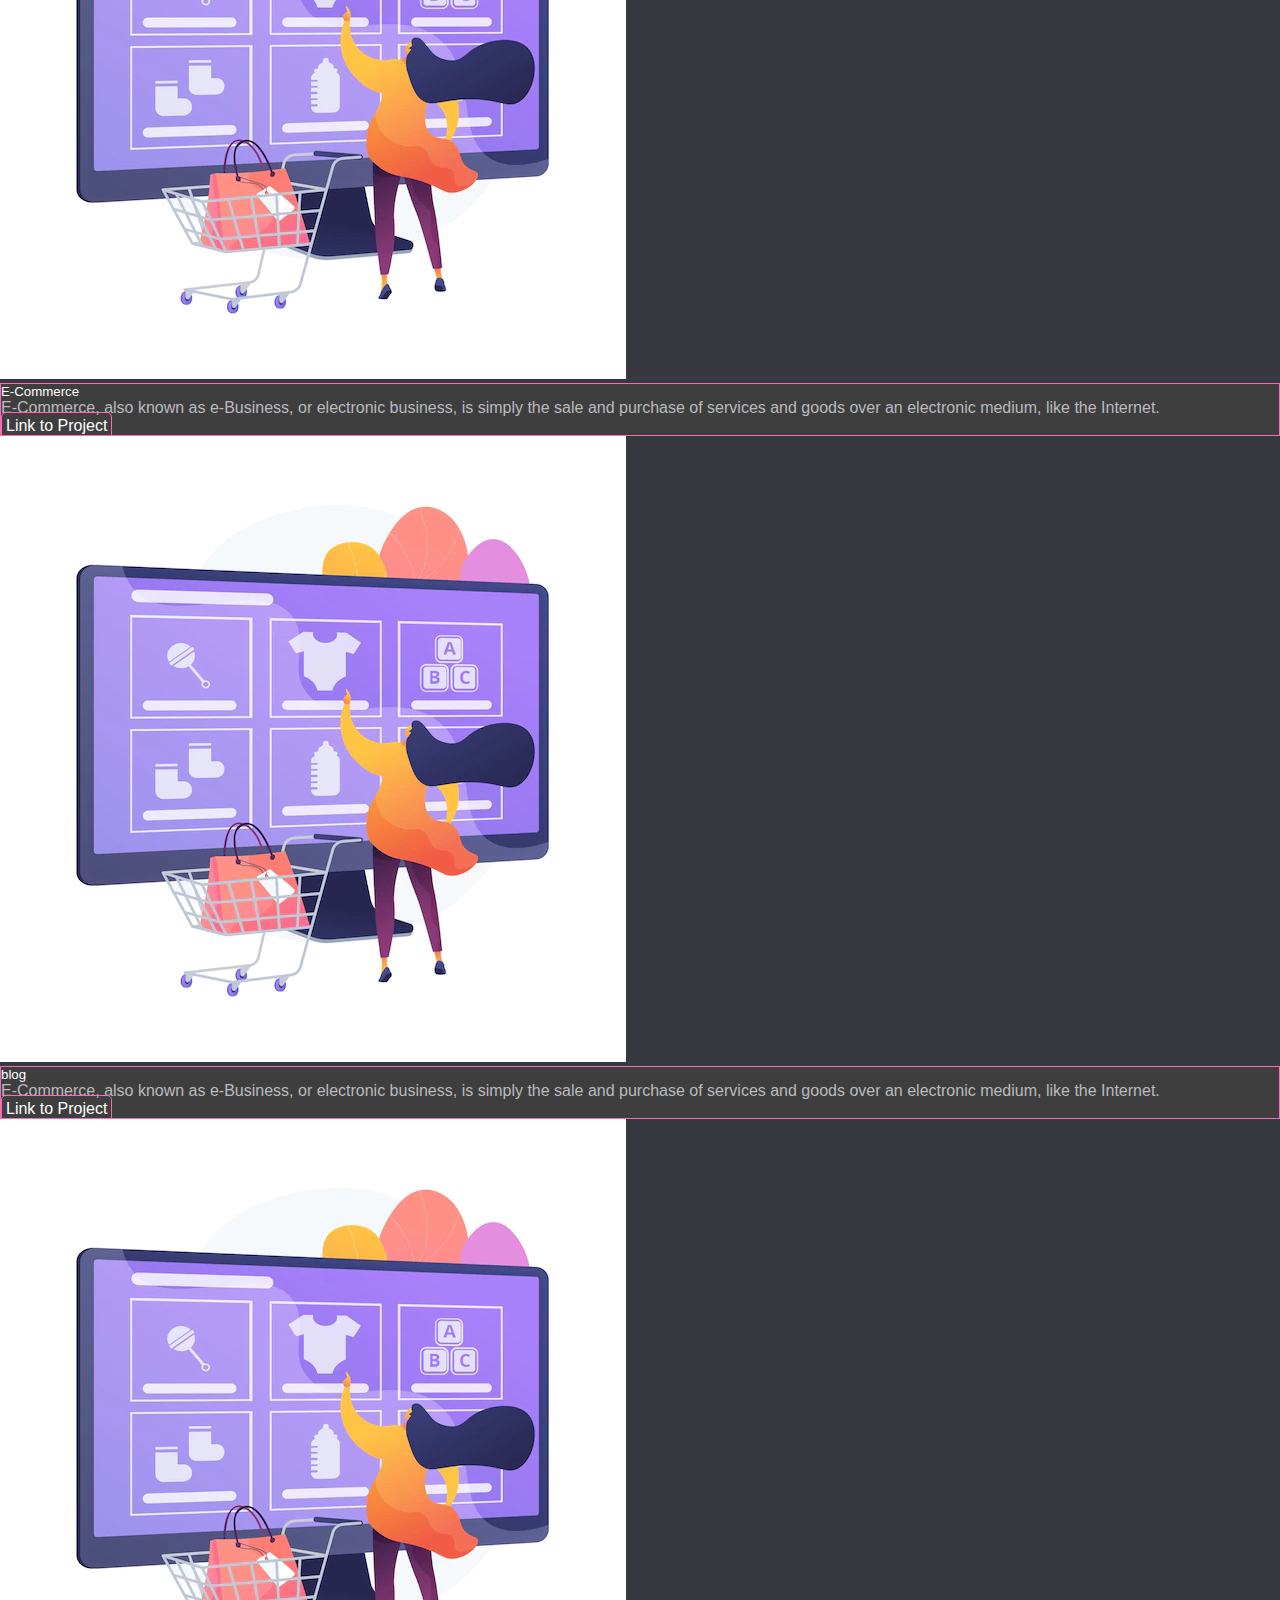
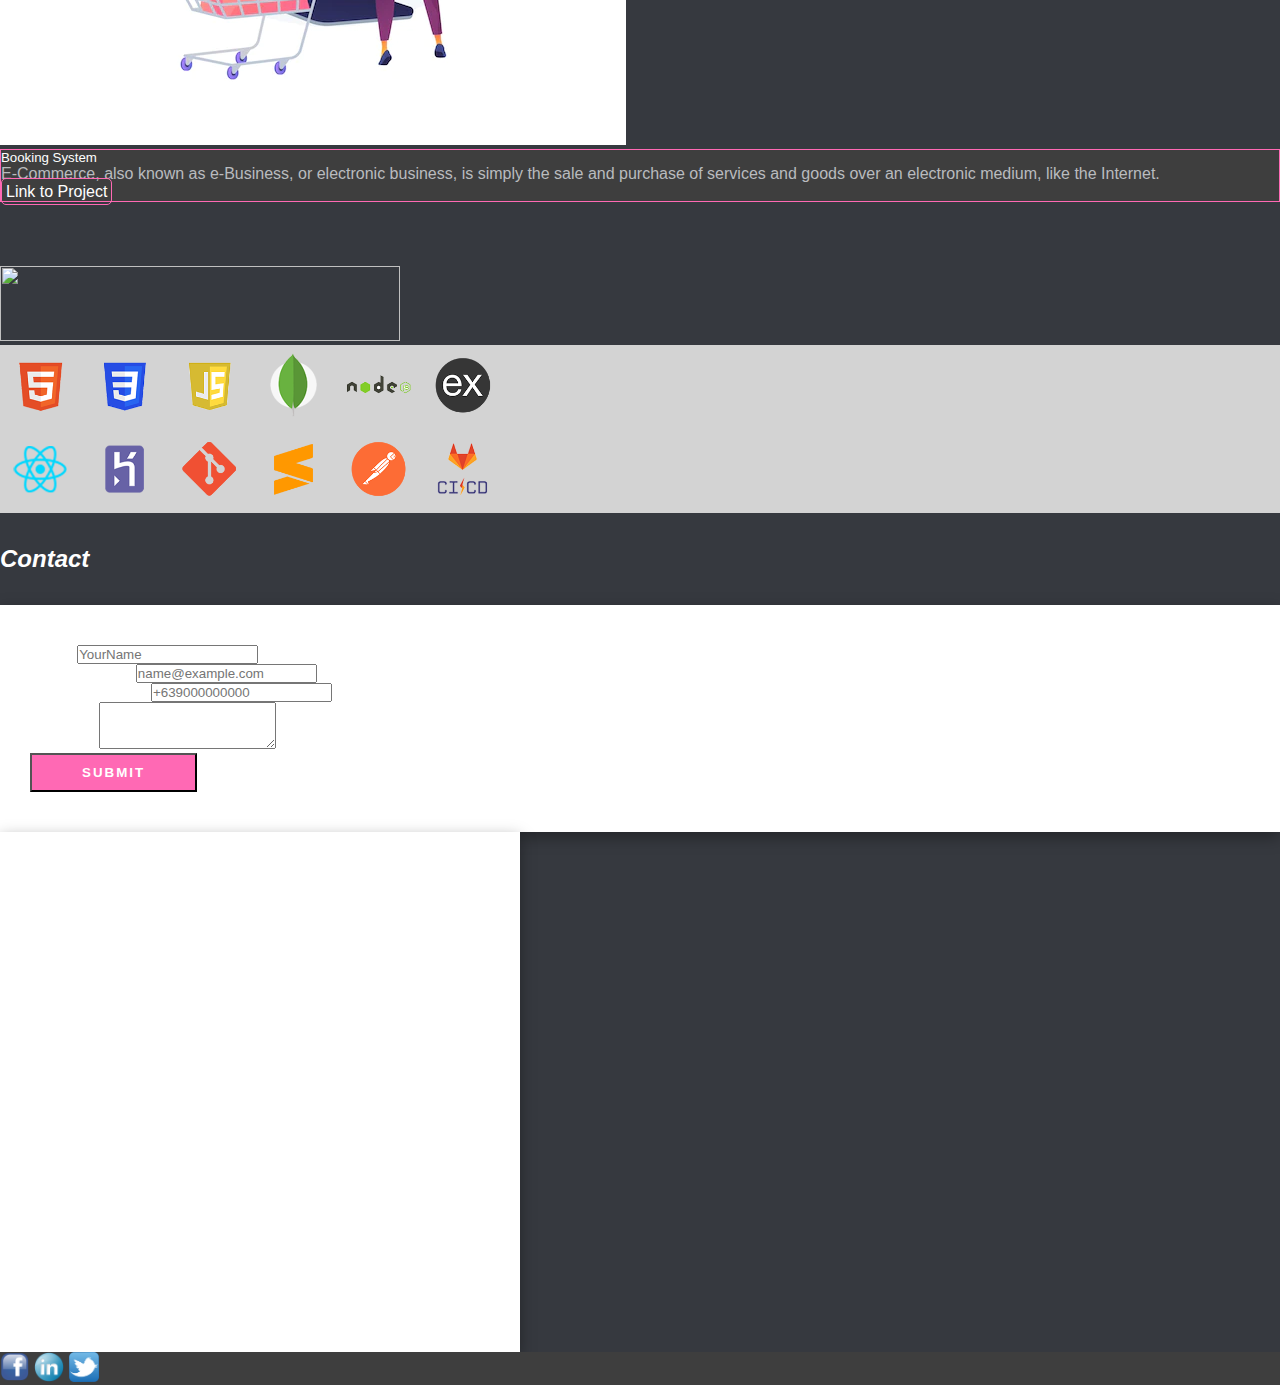
==== commit 7eada45c: "Updated Caps1" ====
--- a/index.html
+++ b/index.html
@@ -18,190 +18,212 @@
 			<!-- Nav bar Start -->
 
 			<header class="masthead" id="header">
-						<!-- nav sec here -->
-						<nav class="nav-menu d-md-block navbar-light navbar-expand-md">
-						<div class="container d-flex justify-content-between ">
-							<h1 class="logo "><a  class="navbar-brand" id="pfolio" href="#">Portfo<span>lio</span></a></h1>
-
-							
-							
-							<div class="menu collapse navbar-collapse " id="navbarNav">	
-								<ul class="navbar-nav ml-auto">
-									<li class="active"><a class="tcd text-light" href="#">Home</a></li>
-									<li><a class="tcd nav-link text-light"  href="#aboutMe">About Me</a></li>
-									<li><a class="tcd nav-link text-light"  href="#projects">Projects</a></li>
-									<li><a class="tcd nav-link text-light"  href="#tools">My Tools</a></li>
-									<li><a class="tcd nav-link text-light"  href="#cont">Contact</a></li>
-								</ul>
+				<!-- nav sec here -->
+				<nav class="nav-menu d-md-block navbar navbar-expand-md navbar-light position-fixed">
+					<div class="container d-flex justify-content-between">
+						<a class="navbar-brand logo" href="#" id="pfolio">Portfo<span>lio</span></a>
+
+						<button class="navbar-toggler" type="button" data-toggle="collapse" data-target="#navbarNav" aria-controls="navbarNav" aria-expanded="false" aria-label="Toggle navigation">
+							<span class="navbar-toggler-icon"></span>
+						</button>
+
+						<div class="collapse navbar-collapse menu" id="navbarNav">
+							<ul class="navbar-nav ml-auto">
+								<li class="nav-item active">
+									<a class="nav-link tcd text-light" href="#">Home</a>
+								</li>
+								<li class="nav-item">
+									<a class="nav-link tcd text-light" href="#aboutMe">About Me</a>
+								</li>
+								<li class="nav-item">
+									<a class="nav-link tcd text-light" href="#projects">Projects</a>
+								</li>
+								<li class="nav-item">
+									<a class="nav-link tcd text-light" href="#tools">My Tools</a>
+								</li>
+								<li class="nav-item">
+									<a class="nav-link tcd text-light" href="#cont">Contact</a>
+								</li>
+							</ul>
+						</div>
+					</div>
+				</nav>
+
+				<div id ="hText">
+					<p id="hello">Hello, my name is</p>
+					<p id="myName"><span>Jerome</span> Del Rio</p>
+					<p id="mySkill">Front-end Web Developer</p>
+				</div>
+				<!-- Nav sec end -->
+			</div>
+		</header>
+		<!-- Nav bar End -->
+
+		<!-- About Section -->
+		<div id="aboutMe" class="container-fluid mt-5 pt-5 pb-5 align-items-center">
+		  <div class="row">
+		    <div class="img-about col-md-6 text-center p-5">
+		      <img src="https://www.wingstechsolutions.com/wp-content/uploads/2022/03/full-stack-development.gif" alt="About me">
+		    </div>
+		    <div class="aboutGif col-md-6">
+		      <div class="text-center">
+		        <img id="txtMe" src="./images/aboutme.gif">
+		      </div>
+		      <div class="abtTxt">
+		        <p class="text-justify">Hi, I'm Jerome, a full-stack web developer I have a strong passion for creating beautiful, functional, and user-friendly web applications.<br>
+
+		        My expertise lies in building web applications using various technologies such as HTML, CSS, JavaScript, React, Node.js, and NoSQL. <br>
+
+		        My experience with both front-end and back-end development allows me to take a holistic approach to building web applications that are not only visually appealing but also efficient and scalable. I have a strong understanding of UI/UX design principles and I always keep the end-user in mind when developing new features.
+		        <br>
+		        I am constantly learning and improving my skills, and I am always eager to take on new challenges. I enjoy working collaboratively with others and thrive in an environment that values creativity and innovation.Feel free to reach out to me if you have any questions or if you'd like to discuss a potential project. I'd love to hear from you!
+
+		        </p>
+		      </div>
+		    </div>
+		  </div>
+		</div>
+
+
+		<!-- card section here -->
+		<div class="mb-5 mt-5" id="projects">
+			<h2 class="text-center" >Projects</h2>
+
+			<div class="container ">
+				<div class="row">
+					<div class="col-sm-6 col-md-4">
+						<div class="card mb-2">
+							<img src="./images/pic1.webp" class="card-img-top">
+							<div class="card-body">
+								<h5 class="text-center">E-Commerce</h5>
+								<p class="card-text">E-Commerce, also known as e-Business, or electronic business, is simply the sale and purchase of services and goods over an electronic medium, like the Internet.</p>
+								<div class="text-center"><a href="./proj1.html">Link to Project</a></div>
 							</div>
-
-							<button class="navbar-toggler " type="button" data-toggle="collapse" data-target="#navbarNav" aria-controls="navbarNav" aria-expanded="false" aria-label="Toggle navigation">
-								<span class="navbar-toggler-icon"></span>
-							</button>
-						</nav>
-							<div id ="hText">
-								<p id="hello">Hello, my name is</p>
-								<p id="myName"><span>Jerome</span> Del Rio</p>
-								<p id="mySkill">Front-end Web Developer</p>
+						</div>
+					</div>
+
+					<div class="col-sm-6 col-md-4">
+						<div class="card mb-2">
+							<img src="./images/pic1.webp" class="card-img-top">
+							<div class="card-body">
+								<h5 class="text-center">blog</h5>
+								<p class="card-text">E-Commerce, also known as e-Business, or electronic business, is simply the sale and purchase of services and goods over an electronic medium, like the Internet.</p>
+								<div class="text-center"><a href="./proj1.html">Link to Project</a></div>
 							</div>
-							<!-- Nav sec end -->
-						</div>
-			</header>
-			<!-- Nav bar End -->
-
-			<!-- About Section -->
-			<div id="aboutMe" class="container-fluid mt-5 pt-5 pb-5 align-items-center">
-				<div class="row">
-					<div class="img-about col-md-6 text-center p-5">
-						<img src="./images/png_20221127_143847_0000-01.jpeg">
-					</div>
-					
-					<div  class="col-md-6  ">
-						<h2 class="text-center mt-5 p-3" id="txtMe">About <span>Me</span></h2>
-						<div class="text-center p-3">
-							<p class="p-5 text-justify">I am a front-end web developer. I can provide clean code and pixel-perfect design. I also make a website more interactive with web animations. I will create a responsive design that makes your website accessible to all users, regardless of their device been using.</p>
-						</div>
-					</div>
-				</div>
-			</div>
-
-				<!-- card section here -->
-				<div class="mb-5 mt-5" id="projects">
-					<h2 class="text-center" >Projects</h2>
-
-					<div class="container ">
-						<div class="row">
-							<div class="col-sm-6 col-md-4">
-								<div class="card mb-2">
-								  <img src="./images/pic1.webp" class="card-img-top">
-								  <div class="card-body">
-								  	<h5 class="text-center">E-Commerce</h5>
-								    <p class="card-text">E-Commerce, also known as e-Business, or electronic business, is simply the sale and purchase of services and goods over an electronic medium, like the Internet.</p>
-								    <div class="text-center"><a href="./proj1.html">Link to Project</a></div>
-								  </div>
-								</div>
+						</div>
+					</div>
+
+					<div class="col-sm-6 col-md-4">
+						<div class="card mb-2">
+							<img src="./images/pic1.webp" class="card-img-top">
+							<div class="card-body">
+								<h5 class="text-center">Booking System</h5>
+								<p class="card-text">E-Commerce, also known as e-Business, or electronic business, is simply the sale and purchase of services and goods over an electronic medium, like the Internet.</p>
+								<div class="text-center"><a href="./proj1.html">Link to Project</a></div>
 							</div>
-
-							<div class="col-sm-6 col-md-4">
-								<div class="card mb-2">
-								  <img src="./images/pic1.webp" class="card-img-top">
-								  <div class="card-body">
-								  	<h5 class="text-center">blog</h5>
-								    <p class="card-text">E-Commerce, also known as e-Business, or electronic business, is simply the sale and purchase of services and goods over an electronic medium, like the Internet.</p>
-								    <div class="text-center"><a href="./proj1.html">Link to Project</a></div>
-								  </div>
-								</div>
-							</div>
-
-							<div class="col-sm-6 col-md-4">
-								<div class="card mb-2">
-								  <img src="./images/pic1.webp" class="card-img-top">
-								  <div class="card-body">
-								  	<h5 class="text-center">Booking System</h5>
-								    <p class="card-text">E-Commerce, also known as e-Business, or electronic business, is simply the sale and purchase of services and goods over an electronic medium, like the Internet.</p>
-								    <div class="text-center"><a href="./proj1.html">Link to Project</a></div>
-								  </div>
-								</div>
-							</div>
-						</div>
-					</div>
-				</div>
-				<!-- card section end -->
-
-				<!-- Tool Section start -->
-				<div id="tools">
-					<div>
-						<h2 class="text-center mb-3" >My Tools</h2>
-							<div class="tool-logo container-fluid   d-flex flex-wrap justify-content-center text-center">
-                    			<div class="mt-3  container-fluid">							
-							    	<img width="80" src="images/logo-html5.png" class="m-1 rounded" />
-							    	<img width="80" src="images/logo-css3.png" class="m-1 rounded" />
-							    	<img width="80" src="images/logo-javascript.png" class=" m-1 rounded" />
-							        <img width="80" src="images/logo-mongodb.png" class="m-1 rounded" />
-							        <img width="80" src="images/logo-nodejs.png" class=" m-1 rounded"/>
-							        <img width="80" src="images/logo-expressjs.png" class=" m-1 rounded"/> 
-							    </div>
-
-							    <div class="mt-3 p-3">							    	
-							    	<img width="80" src="images/logo-react.png" class="m-1 rounded"/>
-							    	<img width="80" src="images/logo-heroku.png" class=" m-1 rounded"/>
-							    	<img width="80" src="images/logo-git.png" class="m-1 rounded" />
-							    	<img width="80" src="images/logo-sublime-text-3.png" class=" m-1 rounded" />
-							    	<img width="80" src="images/logo-postman.png" class="m-1 rounded" />
-							    	<img width="80" src="images/logo-gitlab-ci-cd.png" class="m-1 rounded"/>							        
-							    </div>
-							</div>    
-						</div>
-						
-					</div>
-				</div>
-				<!-- Tool Section end -->
-
-				<!-- Contact Section -->
-				<div id="cont" class="container align-items-center">
-					<div class="row gy-3" >
-						<div class="col-md-12 col-sm-12 col-xs-12">
-							<div class="section-title">
-								<h2 class="text-center">Contact</h2>
-							</div>
-						</div>
-					</div>
-					<div class="row">
-						<div class="col-md-6 col-sm-12 col-xs-12">
-							<div class="contact-form mb-5">
-								<form>
-								  <div class="form-group">
-								    <label for="exampleFormControlInput1">Name</label>
-								    <input type="text" class="form-control" id="exampleFormControlInput1" placeholder="YourName">
-								  </div>
-
-								  <div class="form-group">
-								    <label for="exampleFormControlInput1">Email address</label>
-								    <input type="email" class="form-control" id="exampleFormControlInput1" placeholder="name@example.com">
-								  </div>
-
-								  <div class="form-group">
-								    <label for="exampleFormControlInput1">Contact Number</label>
-								    <input type="Number" class="form-control" id="exampleFormControlInput1" placeholder="+639000000000">
-								  </div>
-								  
-								  <div class="form-group">
-								    <label for="exampleFormControlTextarea1">Message</label>
-								    <textarea class="form-control" id="exampleFormControlTextarea1" rows="3"></textarea>
-								  </div>
-
-								  <div>
-								  	<button type="submit" class="btn btn-default">Submit</button>
-								  </div>
-								</form>
-							</div>	
-						</div>
-						<div class="col-md-6 col-sm-12 col-xs-12">
-							<div class="map-area">
-								<iframe src="https://www.google.com/maps/embed?pb=!1m14!1m12!1m3!1d1750.1564295601543!2d121.22237625970035!3d13.92045299626258!2m3!1f0!2f0!3f0!3m2!1i1024!2i768!4f13.1!5e0!3m2!1sen!2sph!4v1669677525540!5m2!1sen!2sph" allowfullscreen="" loading="lazy" referrerpolicy="no-referrer-when-downgrade"></iframe>
-							</div>	
-						</div>
-					</div>
-				</div>
-				<!-- Contact Section end -->
-				<div class="container-fluid r-links ">
-					<div class="row d-flex justify-content-center p-3 ">
-						<a target="blank" href="https://www.facebook.com/Jedoirled"><img width="30" class=" m-1 rounded" src="./images/fb.png"></a>
-						<a target="blank" href="https://www.linkedin.com/in/jerome-delrio-93007a253/"><img width="30" class=" m-1 rounded" src="./images/in.png"></a>
-						<a target="blank" href="https://twitter.com/JeromeDelRio1"><img width="30" class=" m-1 rounded" src="./images/twitter_PNG32.webp"></a>
-					</div>
-				</div>
-			</div>
-		</div>
-
-
-
-
-
-
-
-		<script src="https://code.jquery.com/jquery-3.5.1.slim.min.js" integrity="sha384-DfXdz2htPH0lsSSs5nCTpuj/zy4C+OGpamoFVy38MVBnE+IbbVYUew+OrCXaRkfj" crossorigin="anonymous"></script>
-        <script src="https://cdn.jsdelivr.net/npm/bootstrap@4.6.0/dist/js/bootstrap.bundle.min.js" integrity="sha384-Piv4xVNRyMGpqkS2by6br4gNJ7DXjqk09RmUpJ8jgGtD7zP9yug3goQfGII0yAns" crossorigin="anonymous"></script>
-
-	</body>
+						</div>
+					</div>
+				</div>
+			</div>
+		</div>
+		<!-- card section end -->
+
+		<!-- Tool Section start -->
+		<div id="tools">
+			<div>
+				<div class= "my-tools text-center mb-3">
+					<img src="https://mytools.sklep.pl/img/mytools-logo-1539199081.jpg" ></img>
+				</div>
+				<div class="tool-logo container-fluid   d-flex flex-wrap justify-content-center text-center">
+					<div class="mt-3  container-fluid">							
+						<img width="80" src="images/logo-html5.png" class="m-1 rounded" />
+						<img width="80" src="images/logo-css3.png" class="m-1 rounded" />
+						<img width="80" src="images/logo-javascript.png" class=" m-1 rounded" />
+						<img width="80" src="images/logo-mongodb.png" class="m-1 rounded" />
+						<img width="80" src="images/logo-nodejs.png" class=" m-1 rounded"/>
+						<img width="80" src="images/logo-expressjs.png" class=" m-1 rounded"/> 
+					</div>
+
+					<div class="mt-3 p-3">							    	
+						<img width="80" src="images/logo-react.png" class="m-1 rounded"/>
+						<img width="80" src="images/logo-heroku.png" class=" m-1 rounded"/>
+						<img width="80" src="images/logo-git.png" class="m-1 rounded" />
+						<img width="80" src="images/logo-sublime-text-3.png" class=" m-1 rounded" />
+						<img width="80" src="images/logo-postman.png" class="m-1 rounded" />
+						<img width="80" src="images/logo-gitlab-ci-cd.png" class="m-1 rounded"/>							        
+					</div>
+				</div>    
+			</div>
+
+		</div>
+	</div>
+	<!-- Tool Section end -->
+
+	<!-- Contact Section -->
+	<div id="cont" class="container align-items-center">
+		<div class="row gy-3" >
+			<div class="col-md-12 col-sm-12 col-xs-12">
+				<div class="section-title">
+					<h2 class="text-center">Contact</h2>
+				</div>
+			</div>
+		</div>
+		<div class="row">
+			<div class="col-md-6 col-sm-12 col-xs-12">
+				<div class="contact-form mb-5">
+					<form>
+						<div class="form-group">
+							<label for="exampleFormControlInput1">Name</label>
+							<input type="text" class="form-control" id="exampleFormControlInput1" placeholder="YourName">
+						</div>
+
+						<div class="form-group">
+							<label for="exampleFormControlInput1">Email address</label>
+							<input type="email" class="form-control" id="exampleFormControlInput1" placeholder="name@example.com">
+						</div>
+
+						<div class="form-group">
+							<label for="exampleFormControlInput1">Contact Number</label>
+							<input type="Number" class="form-control" id="exampleFormControlInput1" placeholder="+639000000000">
+						</div>
+
+						<div class="form-group">
+							<label for="exampleFormControlTextarea1">Message</label>
+							<textarea class="form-control" id="exampleFormControlTextarea1" rows="3"></textarea>
+						</div>
+
+						<div>
+							<button type="submit" class="btn btn-default">Submit</button>
+						</div>
+					</form>
+				</div>	
+			</div>
+			<div class="col-md-6 col-sm-12 col-xs-12">
+				<div class="map-area">
+					<iframe src="https://www.google.com/maps/embed?pb=!1m14!1m12!1m3!1d1750.1564295601543!2d121.22237625970035!3d13.92045299626258!2m3!1f0!2f0!3f0!3m2!1i1024!2i768!4f13.1!5e0!3m2!1sen!2sph!4v1669677525540!5m2!1sen!2sph" allowfullscreen="" loading="lazy" referrerpolicy="no-referrer-when-downgrade"></iframe>
+				</div>	
+			</div>
+		</div>
+	</div>
+	<!-- Contact Section end -->
+	<div class="container-fluid r-links ">
+		<div class="row d-flex justify-content-center p-3 ">
+			<a target="blank" href="https://www.facebook.com/Jedoirled"><img width="30" class=" m-1 rounded" src="./images/fb.png"></a>
+			<a target="blank" href="https://www.linkedin.com/in/jerome-delrio-93007a253/"><img width="30" class=" m-1 rounded" src="./images/in.png"></a>
+			<a target="blank" href="https://twitter.com/JeromeDelRio1"><img width="30" class=" m-1 rounded" src="./images/twitter_PNG32.webp"></a>
+		</div>
+	</div>
+</div>
+</div>
+
+
+
+
+
+
+
+<script src="https://code.jquery.com/jquery-3.5.1.slim.min.js" integrity="sha384-DfXdz2htPH0lsSSs5nCTpuj/zy4C+OGpamoFVy38MVBnE+IbbVYUew+OrCXaRkfj" crossorigin="anonymous"></script>
+<script src="https://cdn.jsdelivr.net/npm/bootstrap@4.6.0/dist/js/bootstrap.bundle.min.js" integrity="sha384-Piv4xVNRyMGpqkS2by6br4gNJ7DXjqk09RmUpJ8jgGtD7zP9yug3goQfGII0yAns" crossorigin="anonymous"></script>
+
+</body>
 </html>--- a/index.css
+++ b/index.css
@@ -1,9 +1,18 @@
 *{
 	margin: 0;
 	padding: 0;
-	font-family: "Open sans",sans-serif;
 	box-sizing: border-box;
 }
+
+body {
+  font-family: Whitney, Helvetica Neue, Helvetica, Arial, sans-serif;
+  background-color: #36393f;
+  color: #fff;
+}
+html {
+  scroll-behavior: smooth;
+}
+
 
 .tcd{
 	color: #fff;
@@ -14,9 +23,6 @@
   text-decoration: none;
 }
 
-h1, h2, h3, h4, h5, h6 {
-	font-family: "Roboto",sans-serif;
-}
 
 #header {
 	width: 100%;
@@ -27,14 +33,7 @@
 	color: #fff;
 	position: relative;
 }
-.navbar-brand {
-	font-size: 35px;	/*---------change this as img logo-----------*/
-	margin: 0;
-	padding: 0;
-	line-height: 1;
-	font-weight: 700;
-	text-transform: uppercase;
-}
+
 
 #header .logo a {
 	color: #fff;
@@ -51,6 +50,7 @@
 	font-style: italic;
 	padding-top: 10px;
 	padding-left: 0;
+	color: white;
 }
 
 #pfolio span{
@@ -59,89 +59,117 @@
 }
 
 #hello {
-		font-size: 15px;
-		padding: 0;
-		margin: 0;
-		font-style: italic;
+		
+	padding: 0;
+	margin: 0;
+	font-style: italic;
+	font-size: 30px;
+ 	font-weight: 600;
 }
 
 #myName {			
-		font-size:50px ;
-		argin: 0;
+		 
+	margin: 0;
+	font-size: 60px;
+  font-weight: 700;
+  color: #fff;
 }
 
 
 .menu ul {
+  margin: 0;
+  padding: 0;
+  list-style: none;
+}
+
+.menu ul li {
+  position: relative;
+  display: inline-block;
+  padding: 10px 0 10px 22px;
+}
+
+.navbar {
+  background-color: #2f3136;
+}
+
+.navbar-brand,
+.navbar-nav .nav-link {
+  color: #fff;
+}
+.navbar-brand span {
+  color: #7289da;
+}
+
+.navbar-light .navbar-toggler-icon {
+  background-image: url("data:image/svg+xml,%3csvg xmlns='http://www.w3.org/2000/svg' width='30' height='30' viewBox='0 0 30 30'%3e%3cpath stroke='rgba%28227,28,121, 0.8%29' stroke-linecap='round' stroke-miterlimit='10' stroke-width='2' d='M4 7h22M4 15h22M4 23h22'/%3e%3c/svg%3e")!important;
+}
+
+.navbar-light .navbar-toggler {
+  border: 1px solid hotpink !important;
+}
+
+.nav-menu {
+  position: fixed;
+  top: 0;
+  width: 100%;
+  z-index: 1;
+}
+
+.nav-menu a {
+  position: relative;
+  color: rgba(255, 255, 255, 0.7);
+  transition: color 0.3s;
+  font-size: 14px;
+  font-weight: 500;
+  font-family: "Roboto", sans-serif;
+  padding: 0 4px;
+  text-transform: uppercase;
+}
+
+.nav-menu .navbar-nav > li > a::before {
+  content: "";
+  display: inline-block;
+  position: absolute;
+  width: 100%;
+  height: 2px;
+  bottom: -6px;
+  left: 0;
+  background-color: #71e215;
+  visibility: hidden;
+  width: 0;
+  transition: width 0.3s ease-in-out;
+}
+
+.nav-menu .navbar-nav > li > a:hover::before,
+.nav-menu .navbar-nav > li.active > a::before {
+  visibility: visible;
+  width: 100%;
+}
+
+.nav-menu .navbar-nav > li > a:hover,
+.nav-menu .navbar-nav > li.active > a {
+  color: #fff;
+}
+
+
+
+/*body {
+	background-color: #000000 !important;
+}*/
+#aboutMe {
+	background-color: lightgray;
+	color: darkblue; 	
+	padding-left: 10px;
+	text-align: right;
+	font-weight: bolder;
+	font-family: monospace;
+	font-size: .88rem;
+	padding-right: 50px;
+	padding-bottom: 0;
+	padding-top: 0;
 	margin: 0;
-	padding: 0;
-	list-style: none;
-}
-
-/*.menu > ul {
-	display: flex;
-}*/
-
-.menu  ul li {
-	position: relative;
-	display: inline-block;
-	padding: 10px 0 10px 22px;
-}
-
-.navbar-light .navbar-toggler-icon {
-	background-image: url("data:image/svg+xml,%3csvg xmlns='http://www.w3.org/2000/svg' width='30' height='30' viewBox='0 0 30 30'%3e%3cpath stroke='rgba%28227,28,121, 0.8%29' stroke-linecap='round' stroke-miterlimit='10' stroke-width='2' d='M4 7h22M4 15h22M4 23h22'/%3e%3c/svg%3e")!important;
-}
-
-/*.navbar-toggler span{
-	float: right;
-}
-*/
-.navbar-light .navbar-toggler {
-	border: 1px solid hotpink !important ;
-}
-
-.nav-menu a {
-	position: relative;
-	color: rgba(255, 255, 255, 0.7);
-	transition: 0.3s;
-	font-size: 14px;
-	font-weight: 500;
-	font-family: "Roboto",sans-serif;
-	padding: 0 4px;
-	text-transform: uppercase;
-}
-/*underline transition*/
-.menu > .navbar-nav > li .tcd::before {
-	content: "";
-	display: inline-block;
-	position: absolute;
-	width: 100%;
-	height: 2px;
-	bottom: -6px;
-	left: 0;
-	background-color: #71e215;
-	visibility: hidden;
-	width: 0px;
-	transition: all 0.3s ease-in-out;
-}
-
-.menu .navbar-nav .tcd:hover::before,
-.menu .navbar-nav li:hover > .tcd::before,
-.menu .navbar-nav .active > .tcd::before {
-	visibility: visible;
-	width: 100%;
-}
-
-.menu .navbar-nav .tcd:hover,
-.menu .navbar-nav .active > .tcd,
-.menu .navbar-nav li:hover > .tcd {
-	color: #fff;
-}
-body {
-	background-color: #000000 !important;
-}
-#aboutMe {
-	background-color: #3E3E3E;
-	color: #EB9F9F;
+
+
 }
 #txtMe{
 	font-weight: 800;
@@ -173,7 +201,7 @@
 }
 
 .card-body p{
-	color: #EB9F9F;
+	color: #b9bbbe;;
 }
 .card-body a{
 	border: 1px solid hotpink;
@@ -204,13 +232,35 @@
 	font-style: italic;
 }
 
+.my-tools img{
+	width: 400px ;
+	height: 75px;
+	margin-top: 4rem;
+}
+
 .tool-logo{
-	background-color: #3E3E3E;
+	background-color: lightgray;
 }
 
 .img-about img{
-	height: 400px;
+	height: 500px;
 	border-radius: 25px;
+	width: 400px;
+	max-height: 300px;
+  object-fit: cover;
+  margin-top: 4rem;
+  margin-bottom: 0;
+  padding-bottom: 0;
+}
+
+.aboutGif {
+	text-align: center;
+	margin-top: 2rem;
+}
+
+
+.pName {
+	padding: 0;
 }
 
 #myName span{
@@ -306,12 +356,12 @@
 		}
 
 		#hello {
-			font-size: 10px;
+			font-size: 18px;
 			padding: 0;
 			margin: 0;
 		}
 		#myName {
-			font-size:18px ;
+			font-size:30px ;
 			margin: 0;
 		}
 
@@ -361,4 +411,48 @@
 
 }
 }
-}+}
+
+
+
+
+
+
+
+
+.card {
+  background-color: #40444b;
+  color: #fff;
+  border: none;
+}
+
+.card img {
+ 
+}
+
+.card h5 {
+  
+}
+
+.card p {
+  
+}
+
+
+#myName {
+  
+}
+
+#myName span {
+  
+}
+
+#mySkill {
+  font-size: 25px;
+  font-weight: 500;
+  color: #b9bbbe;
+}
+
+#txtMe span {
+  color: #7289da;
+}
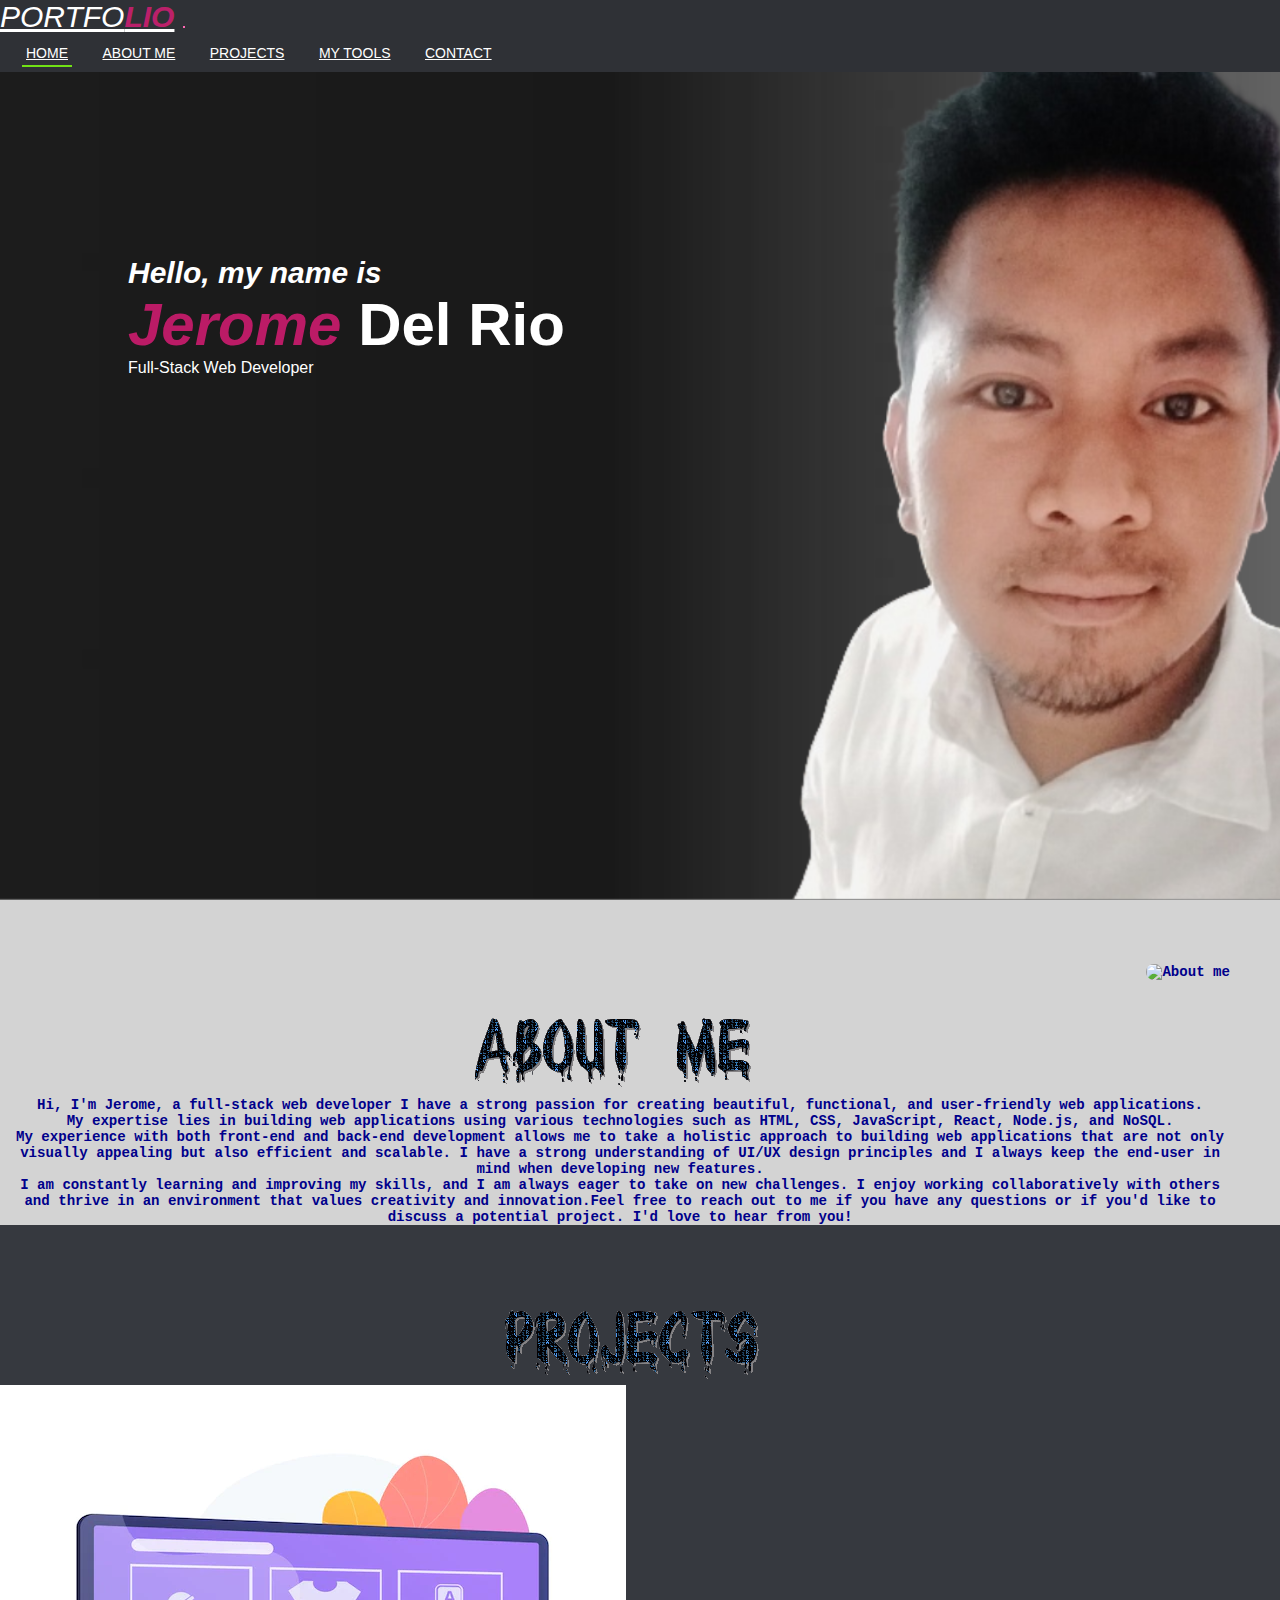
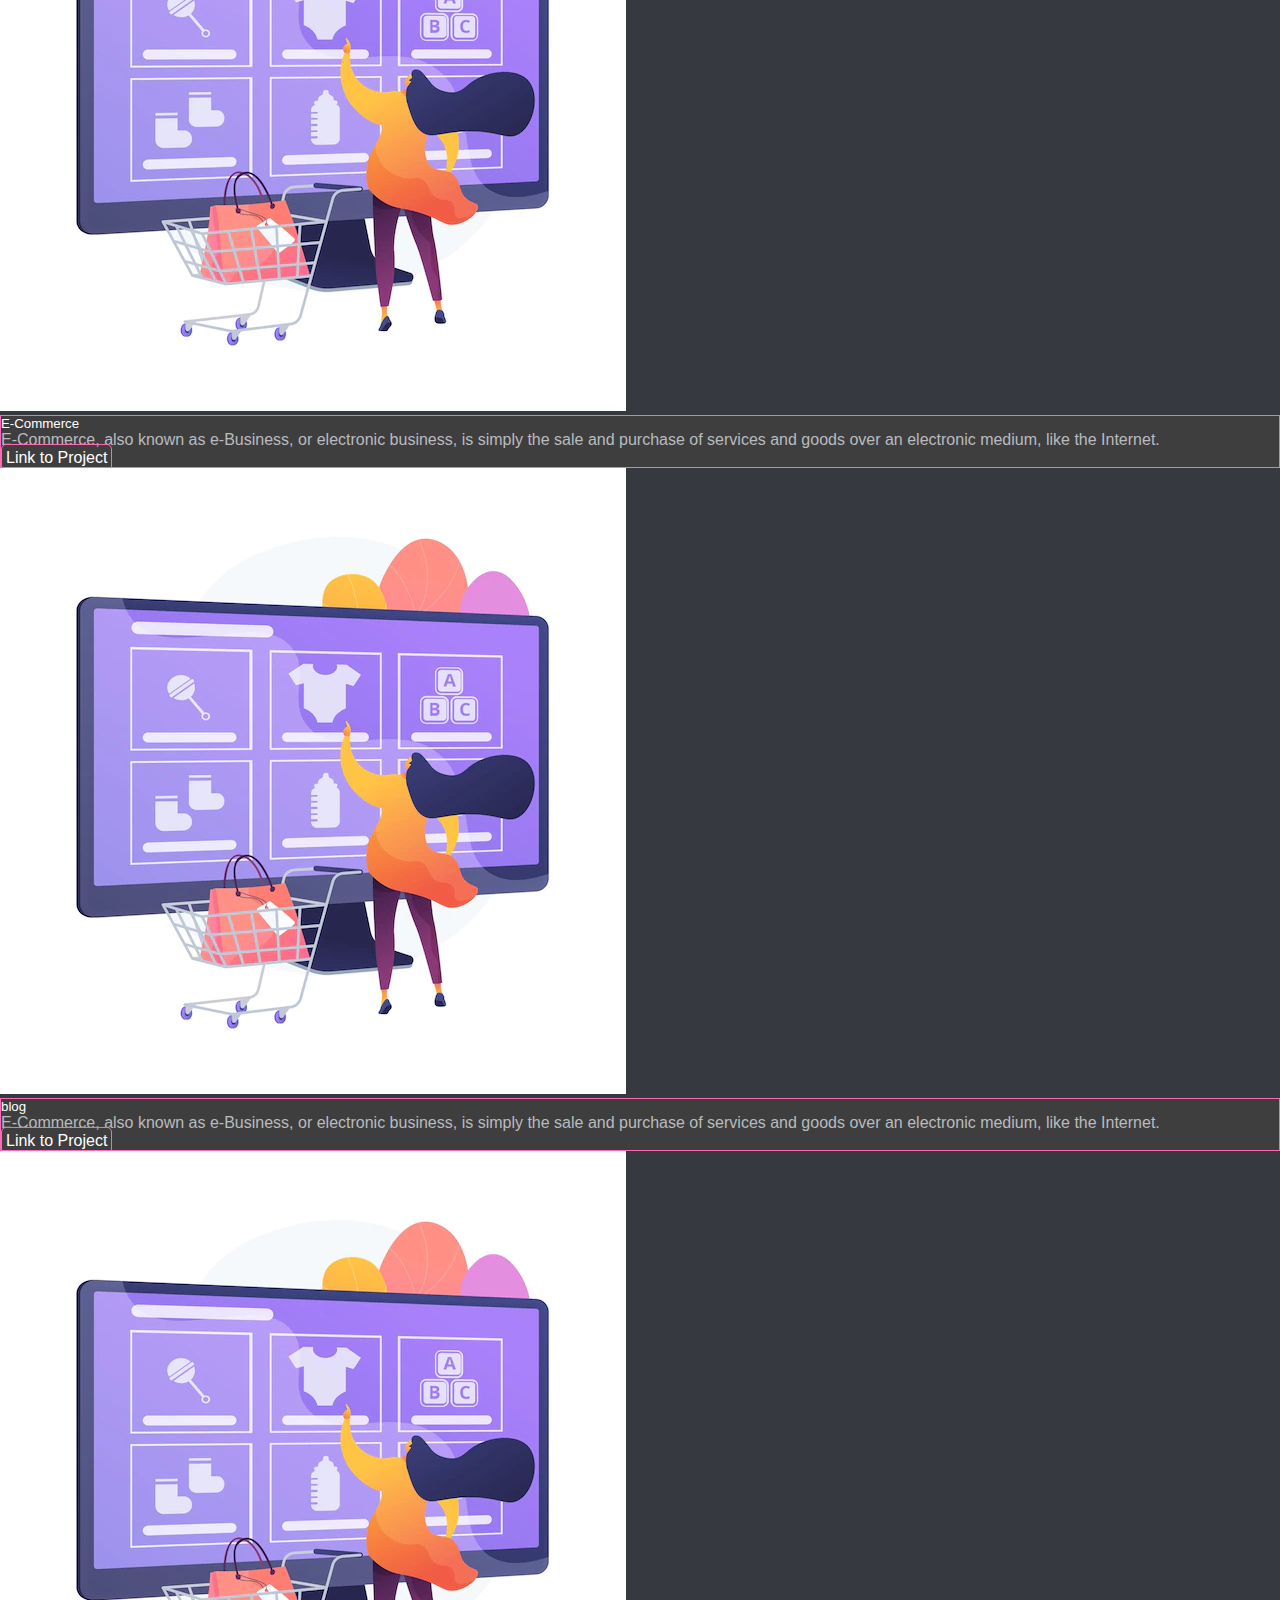
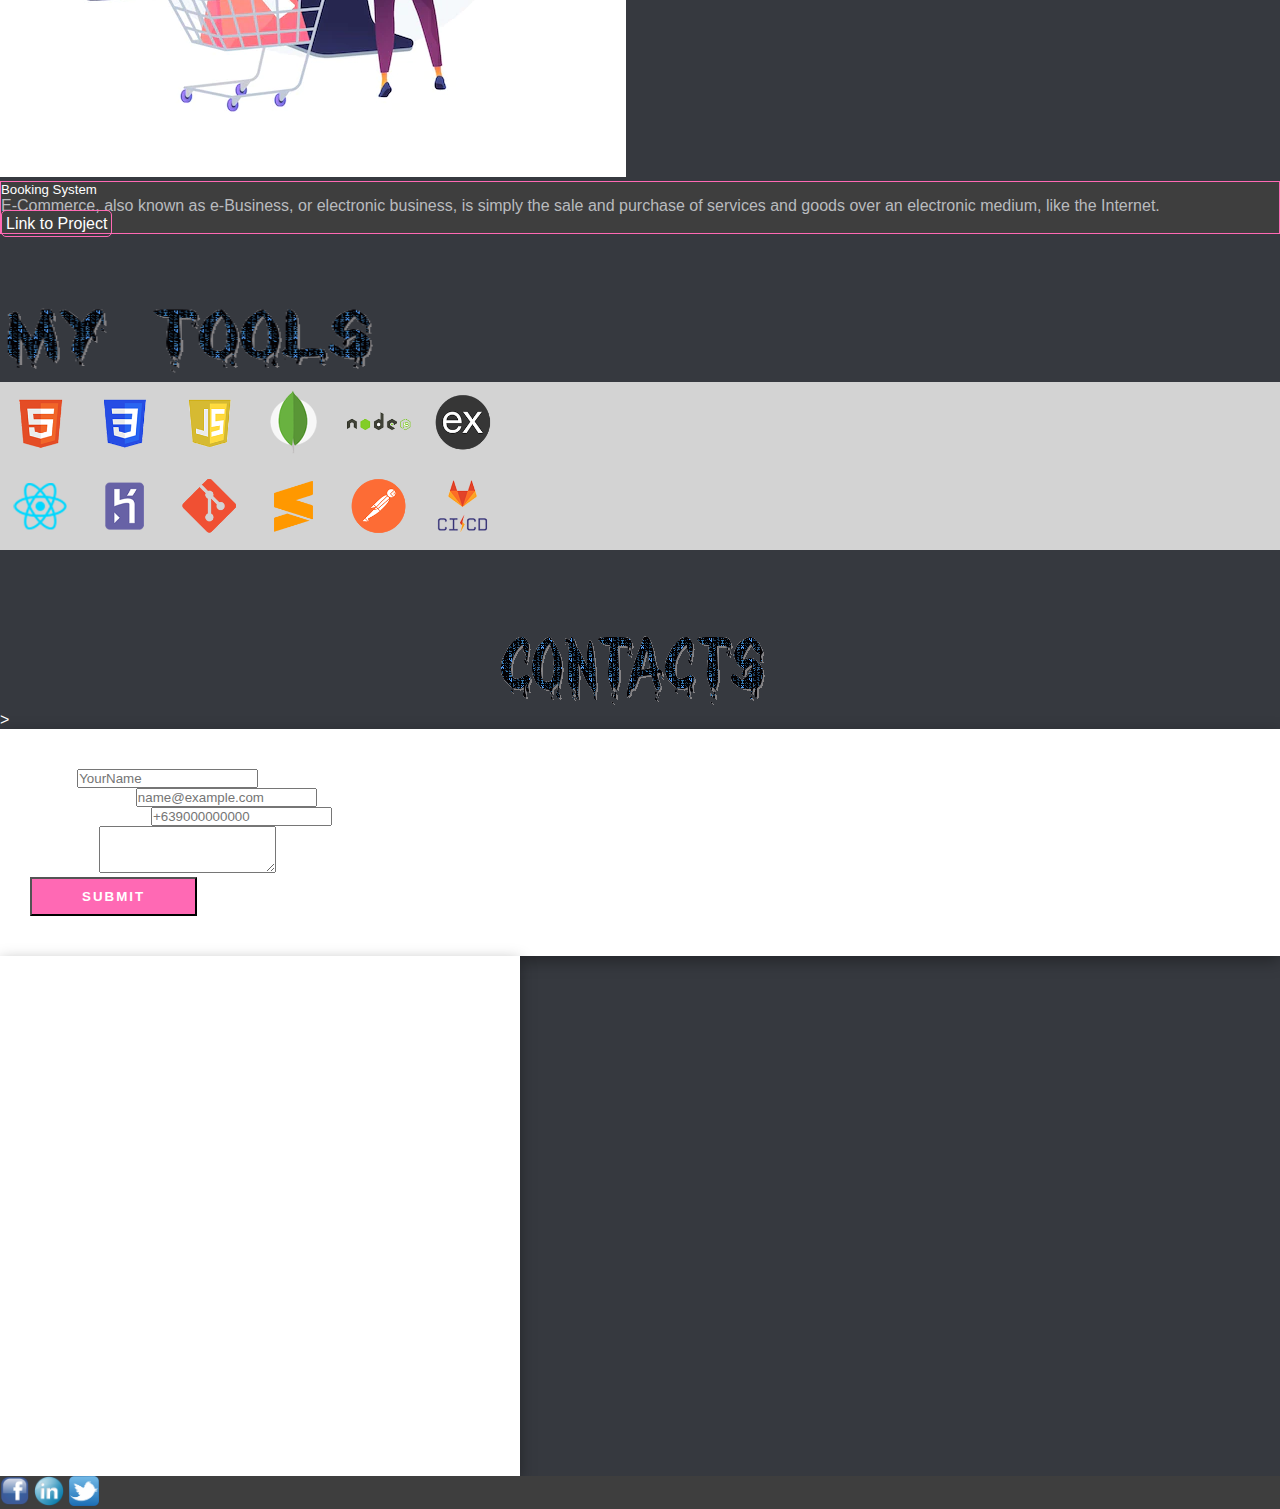
==== commit ac973005: "Updated Caps1" ====
--- a/index.html
+++ b/index.html
@@ -52,7 +52,7 @@
 				<div id ="hText">
 					<p id="hello">Hello, my name is</p>
 					<p id="myName"><span>Jerome</span> Del Rio</p>
-					<p id="mySkill">Front-end Web Developer</p>
+					<p id="mySkill">Full-Stack Web Developer</p>
 				</div>
 				<!-- Nav sec end -->
 			</div>
@@ -86,10 +86,9 @@
 
 
 		<!-- card section here -->
-		<div class="mb-5 mt-5" id="projects">
-			<h2 class="text-center" >Projects</h2>
-
+		<div id="projects">
 			<div class="container ">
+				<div class="prctGif mt-5 pt-2"><img  src="./images/project.gif" ></img></div>
 				<div class="row">
 					<div class="col-sm-6 col-md-4">
 						<div class="card mb-2">
@@ -132,10 +131,10 @@
 		<div id="tools">
 			<div>
 				<div class= "my-tools text-center mb-3">
-					<img src="https://mytools.sklep.pl/img/mytools-logo-1539199081.jpg" ></img>
+					<img src="./images/myTools.gif" ></img>
 				</div>
 				<div class="tool-logo container-fluid   d-flex flex-wrap justify-content-center text-center">
-					<div class="mt-3  container-fluid">							
+					<div class="picTools mt-5 mb-3  container-fluid">							
 						<img width="80" src="images/logo-html5.png" class="m-1 rounded" />
 						<img width="80" src="images/logo-css3.png" class="m-1 rounded" />
 						<img width="80" src="images/logo-javascript.png" class=" m-1 rounded" />
@@ -144,7 +143,7 @@
 						<img width="80" src="images/logo-expressjs.png" class=" m-1 rounded"/> 
 					</div>
 
-					<div class="mt-3 p-3">							    	
+					<div class="mt-3 mb-4 p-3">							    	
 						<img width="80" src="images/logo-react.png" class="m-1 rounded"/>
 						<img width="80" src="images/logo-heroku.png" class=" m-1 rounded"/>
 						<img width="80" src="images/logo-git.png" class="m-1 rounded" />
@@ -160,11 +159,11 @@
 	<!-- Tool Section end -->
 
 	<!-- Contact Section -->
-	<div id="cont" class="container align-items-center">
+	<div id="cont" class="container align-items-center pt-2">
 		<div class="row gy-3" >
 			<div class="col-md-12 col-sm-12 col-xs-12">
-				<div class="section-title">
-					<h2 class="text-center">Contact</h2>
+				<div class="section-title mt-5 pb-5">
+					<img src="./images/contact.gif"></img>>
 				</div>
 			</div>
 		</div>
--- a/index.css
+++ b/index.css
@@ -171,6 +171,7 @@
 
 
 }
+
 #txtMe{
 	font-weight: 800;
 	color: #fff;
@@ -182,6 +183,12 @@
 .r-links{
 	background-color: #3E3E3E; 
 }
+
+.prctGif img{
+	display: block;
+	margin: 5rem auto 0
+}
+
 
 #projects h2{
 	color: #fff;
@@ -235,7 +242,7 @@
 .my-tools img{
 	width: 400px ;
 	height: 75px;
-	margin-top: 4rem;
+	margin-top: 4.3rem;
 }
 
 .tool-logo{
@@ -275,6 +282,11 @@
 	padding: 40px 30px;
 }
 
+.section-title img {
+		display: block;
+		margin: 5rem auto 0
+	}
+
 .contact-form .btn {
 	background: hotpink;
 	text-transform: uppercase;
@@ -335,124 +347,124 @@
 		}
 }
 
-@media (max-width: 400px){
-		#header{
-			width: 100%;
-			height: 100vh;
-			background-image: url("./images/348059.webp") ;
-			background-size: cover;
-			background-position: center;
-			color: #fff;
-			position: relative;
-		}
-		
-		#pfolio{
-			
-			display: none;
-		}
-		.menu .navbar-nav li a{
-			display: block;
-			text-align: center;
-		}
-
-		#hello {
-			font-size: 18px;
-			padding: 0;
-			margin: 0;
-		}
-		#myName {
-			font-size:30px ;
-			margin: 0;
-		}
-
-		.navbar-toggler  {
-			margin-top: 20px;
-			margin-right: 20px;]			
-		}
-
-		.menu ul{	
-			margin-right: 20px;
-			background-color: #3E3E3E;
-			z-index: 1;
-		}
-
-		.menu ul li{
-			display: block;
-			line-height: 80px;
-			margin: 0 15px;
-			
-		}
-
-		.menu ul li a{
-			position: relative;
-			color: white;
-			font-size:18px;
-			padding: 5px 0;
-			text-align: center;
-			z-index: 1;
-			
-		}
-		ul{
-			position: absolute;
-			width: 100%;
-			height: 100vh;
-			background: #34495e;
-			top: 80px;
-			left: 0%;
-			text-align: center;
-			transition: all .5s;
-			border: 1px solid	black;
-	}
-		/*#hText p {
-		position: relative;
-		z-index: 2;
-		}
-*/
-
-}
-}
-}
-
-
-
-
-
-
-
+@media (max-width: 400px) {
+#header {
+	width: 100%;
+	height: 100vh;
+	background-image: url("http://www.thaqafnafsak.com/wp-content/uploads/2014/09/fancy-letter-j1.gif");
+	background-size: cover;
+	background-position: center;
+	color: #fff;
+	position: relative;
+}
+
+#pfolio {
+	display: none;
+}
+
+#aboutMe {
+	background-color: lightgray;
+	color: darkblue;
+	padding: 0 15px;
+	text-align: center;
+	font-weight: bolder;
+	font-family: monospace;
+	font-size: 0.88rem;
+	margin: 0;
+}
+
+.menu .navbar-nav li a {
+	display: block;
+	text-align: center;
+}
+
+#hello {
+	font-size: 18px;
+	margin-top: 100px;
+}
+
+#myName {
+	font-size: 30px;
+	margin: 0;
+}
+
+.navbar-toggler {
+	margin-top: 20px;
+	margin-right: 20px;
+}
+
+.menu ul {
+	margin-right: 20px;
+	background-color: #3e3e3e;
+	z-index: 1;
+}
+
+.menu ul li {
+	display: block;
+	line-height: 80px;
+	margin: 0 15px;
+}
+
+.menu ul li a {
+	position: relative;
+	color: white;
+	font-size: 18px;
+	padding: 5px 0;
+	text-align: center;
+	z-index: 1;
+}
+
+ul {
+	position: absolute;
+	width: 100%;
+	height: 100vh;
+	background: #34495e;
+	top: 80px;
+	left: 0%;
+	text-align: center;
+	transition: all 0.5s;
+	border: 1px solid black;
+}
 
 .card {
-  background-color: #40444b;
-  color: #fff;
-  border: none;
-}
-
-.card img {
- 
-}
-
-.card h5 {
-  
-}
-
-.card p {
-  
-}
-
-
-#myName {
-  
-}
-
-#myName span {
-  
+	background-color: #40444b;
+	color: #fff;
+	border: none;
+}
+
+.img-about img {
+	text-align: center;
+	height: 300px;
+	border-radius: 25px;
+	width: 300px;
+	max-height: 200px;
+	object-fit: cover;
+	margin-top: 2rem;
+	margin-bottom: 0;
+	padding-bottom: 0;
+	margin-left: auto;
+	margin-right: auto;
+}
+
+.my-tools img{
+	width: 300px ;
+	height: 75px;
+	margin-top: 4.3rem;
+}
+
+.section-title img{
+	width: 300px ;
+	height: 75px;
+	margin-top: 4.3rem;
 }
 
 #mySkill {
-  font-size: 25px;
-  font-weight: 500;
-  color: #b9bbbe;
+	font-size: 20px;
+	font-weight: 500;
+	color: #b9bbbe;
 }
 
 #txtMe span {
-  color: #7289da;
-}
+	color: #7289da;
+}
+}
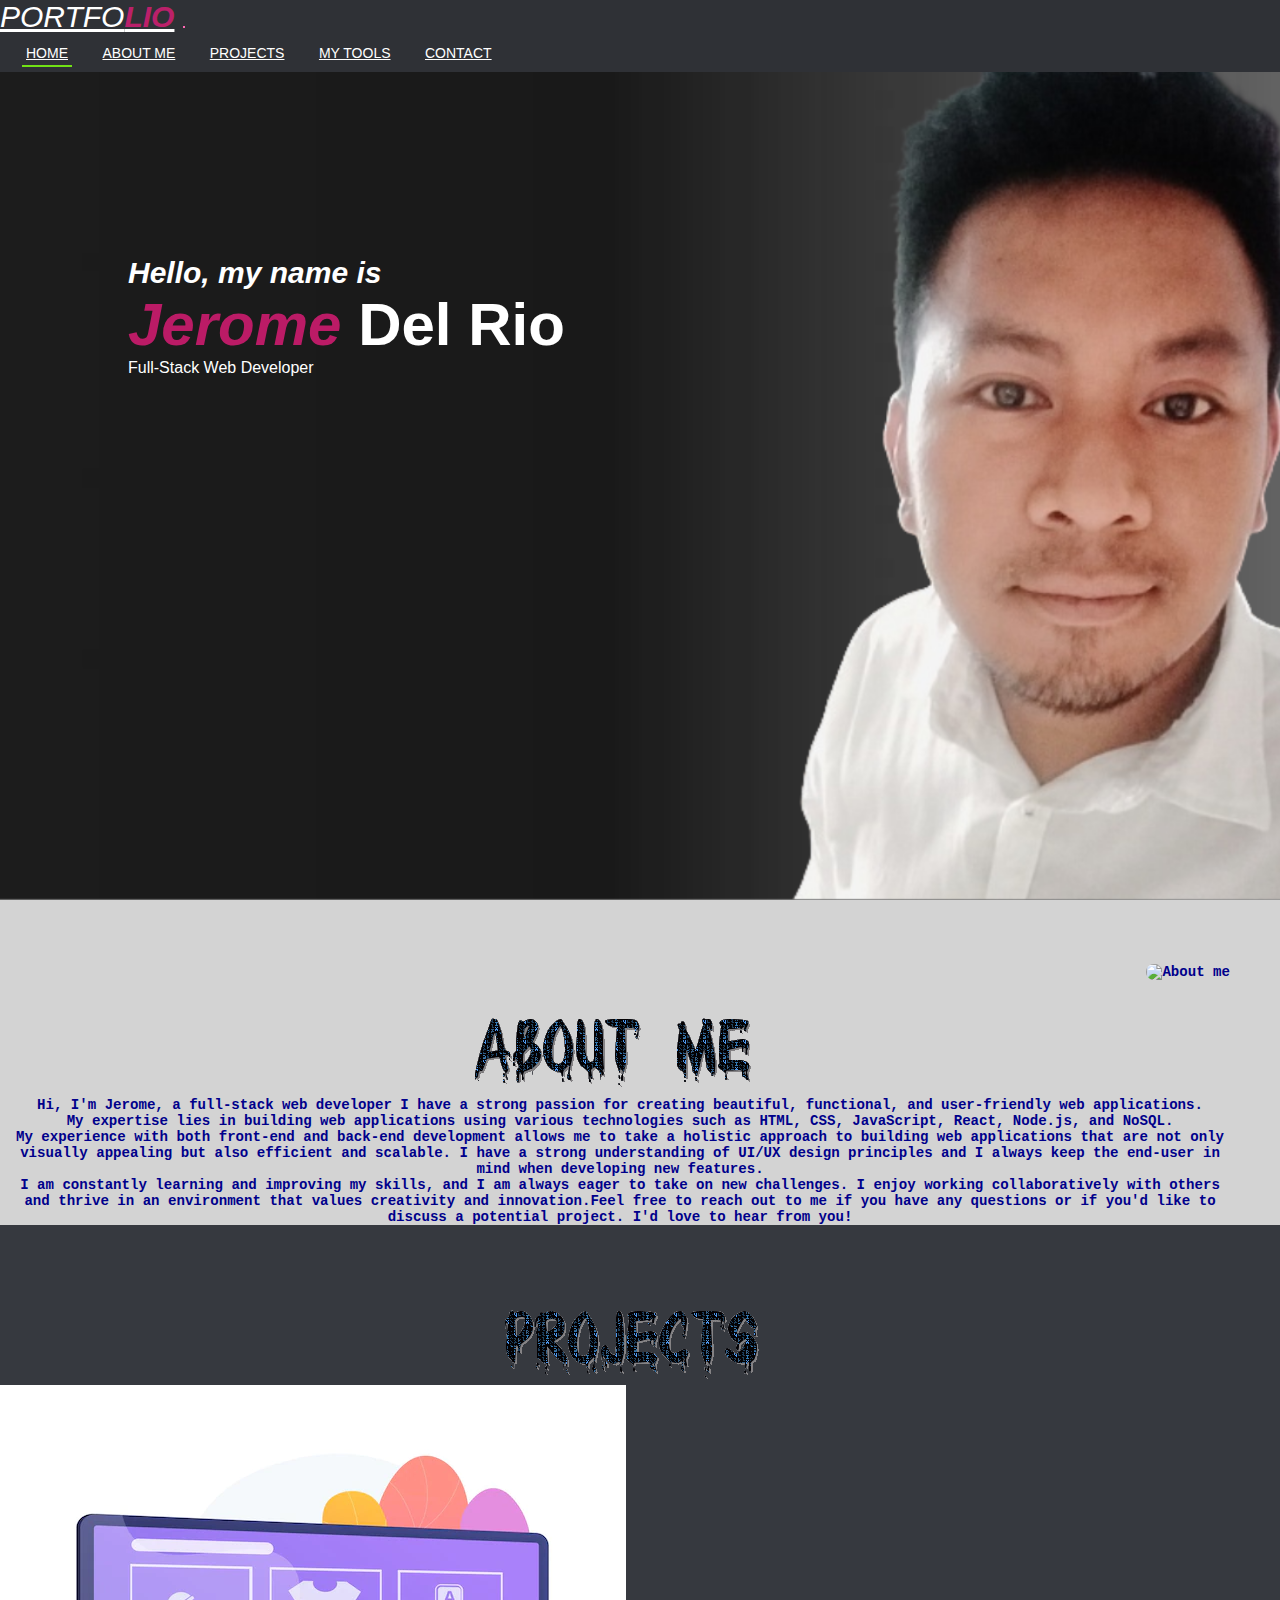
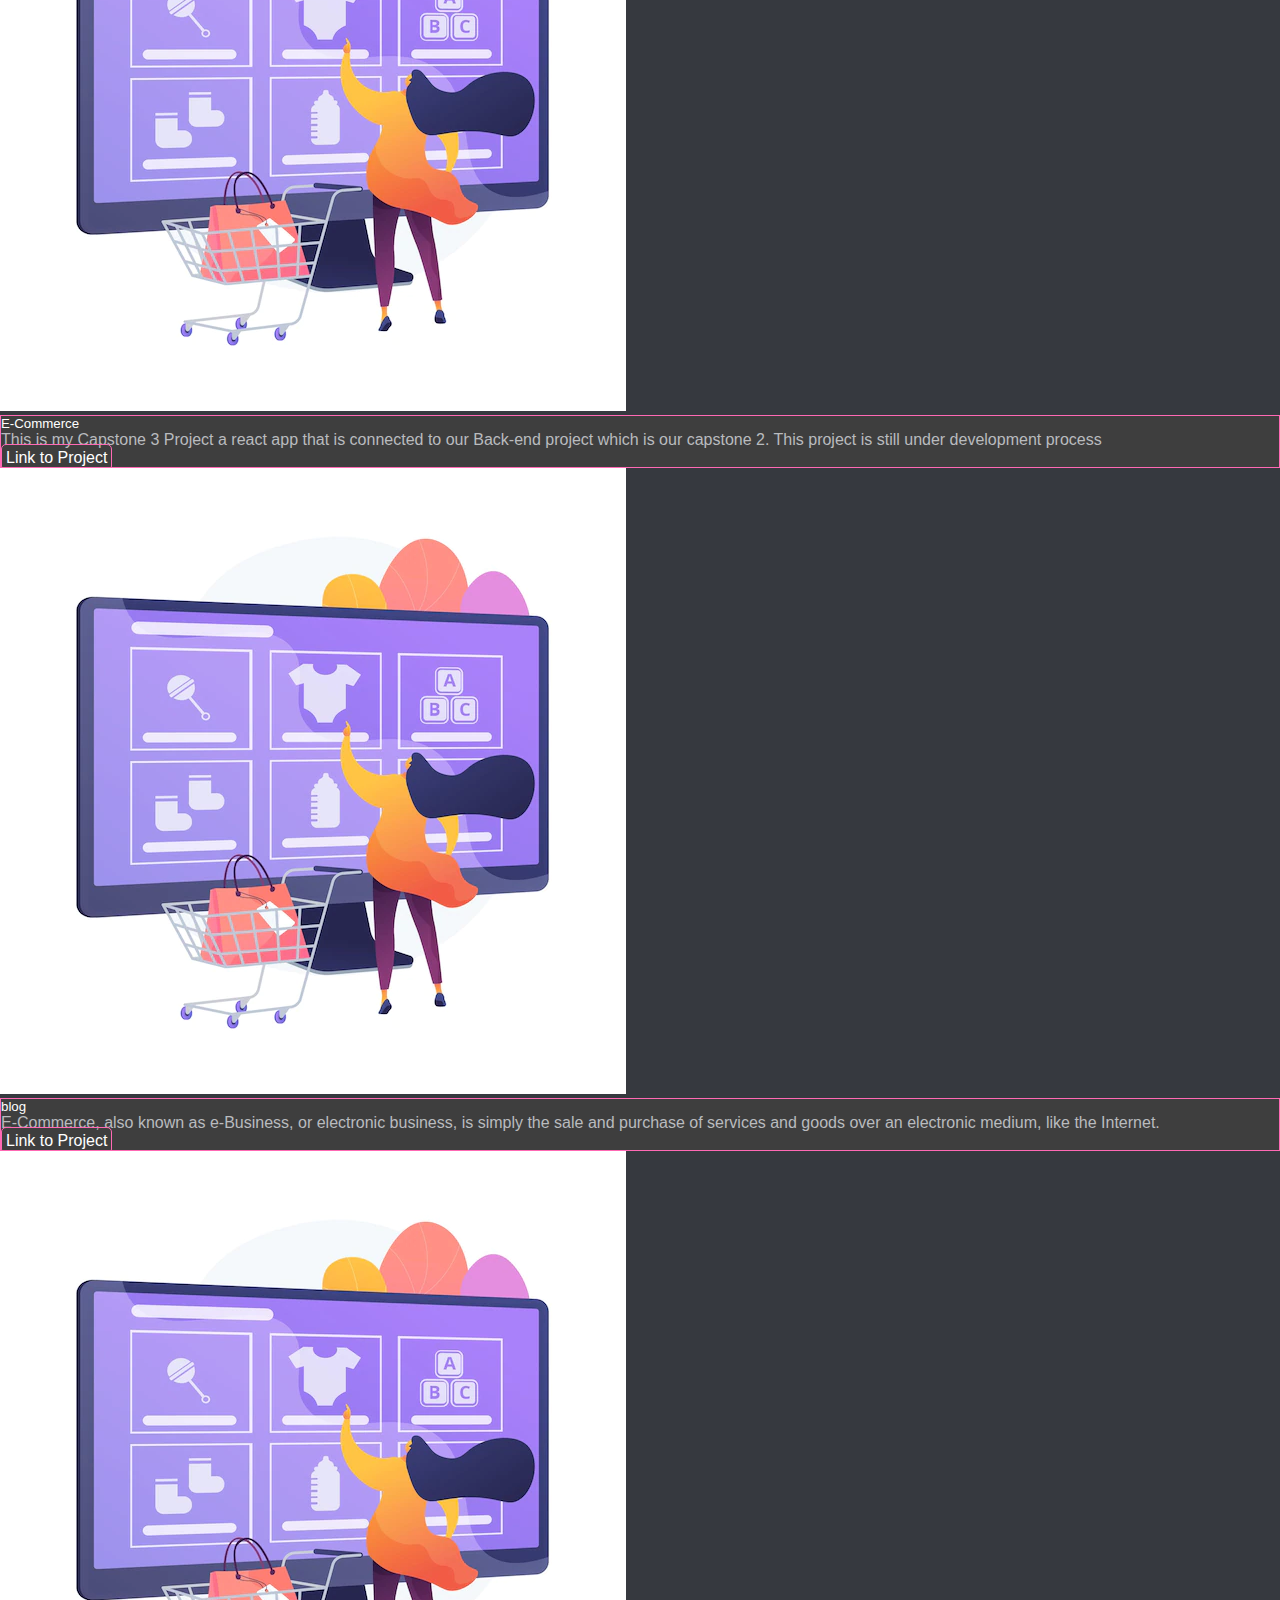
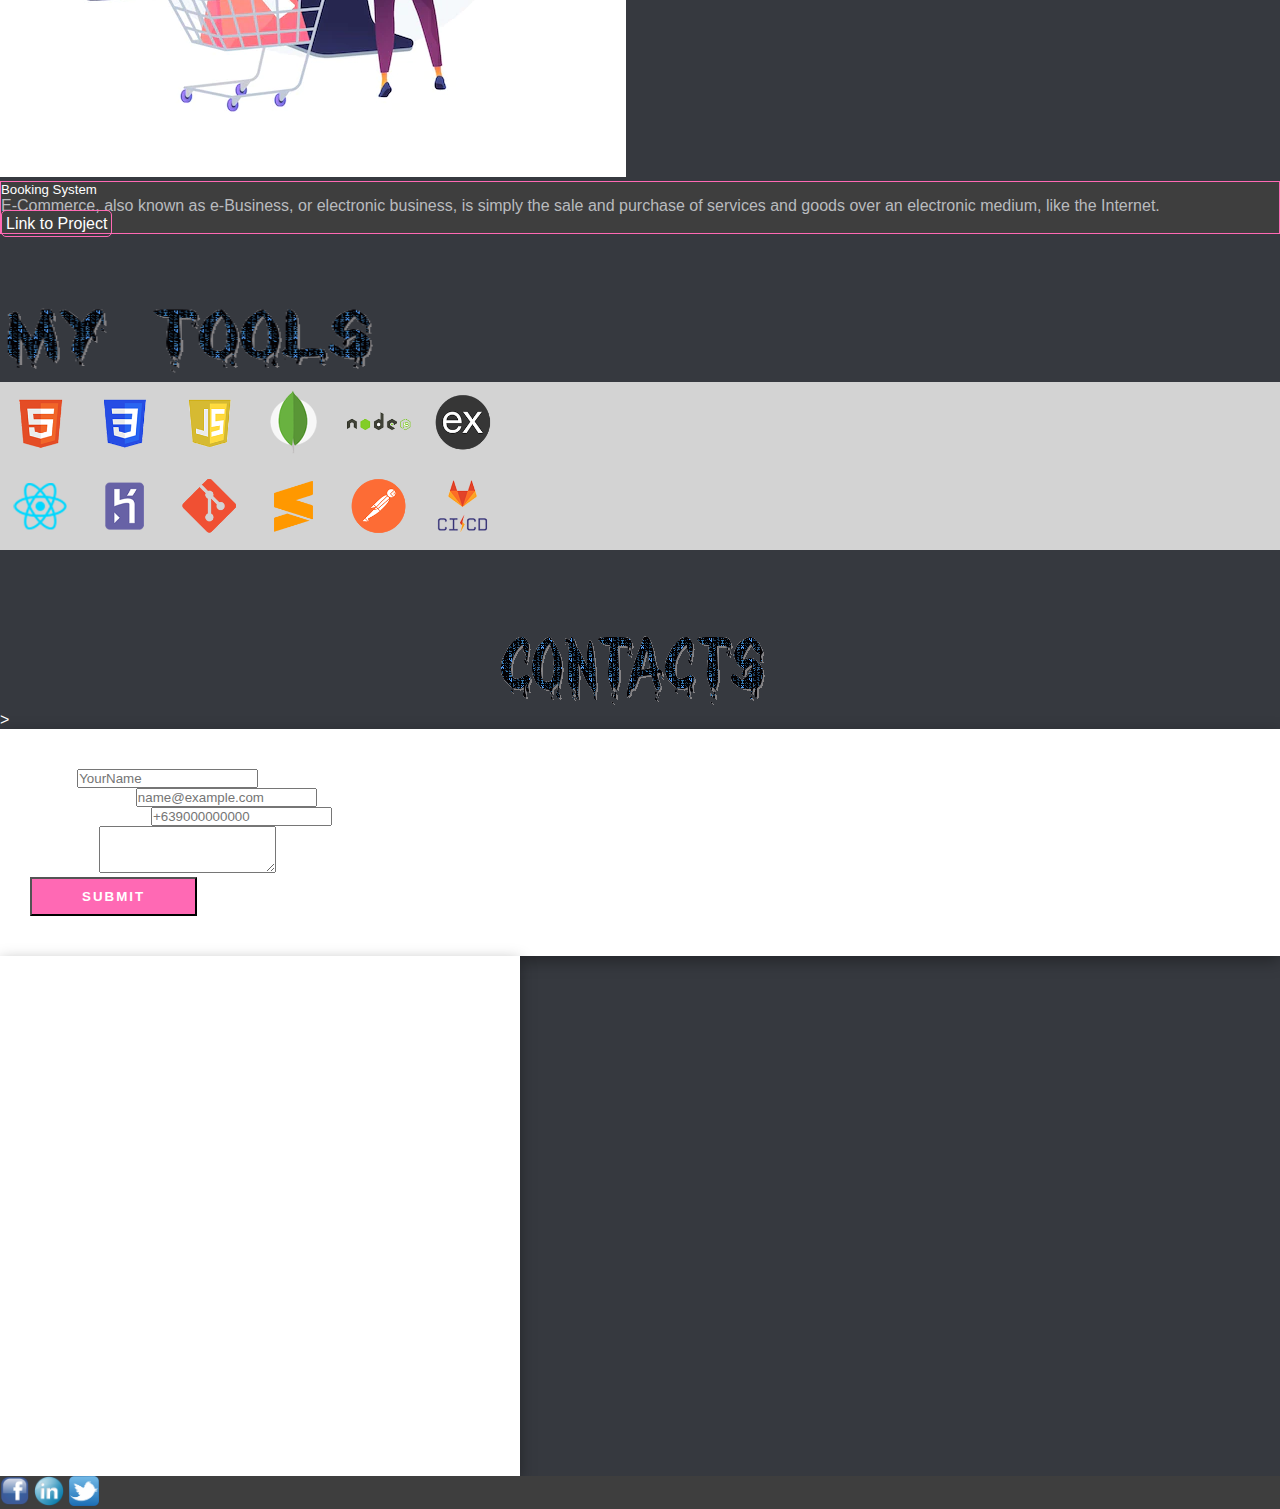
==== commit b97ba482: "Minor Update Caps1" ====
--- a/index.html
+++ b/index.html
@@ -95,8 +95,8 @@
 							<img src="./images/pic1.webp" class="card-img-top">
 							<div class="card-body">
 								<h5 class="text-center">E-Commerce</h5>
-								<p class="card-text">E-Commerce, also known as e-Business, or electronic business, is simply the sale and purchase of services and goods over an electronic medium, like the Internet.</p>
-								<div class="text-center"><a href="./proj1.html">Link to Project</a></div>
+								<p class="card-text">This is my Capstone 3 Project a react app that is connected to our Back-end project which is our capstone 2. This project is still under development process</p>
+								<div class="text-center"><a href="https://capstone3-delrio.vercel.app/">Link to Project</a></div>
 							</div>
 						</div>
 					</div>
@@ -224,5 +224,28 @@
 <script src="https://code.jquery.com/jquery-3.5.1.slim.min.js" integrity="sha384-DfXdz2htPH0lsSSs5nCTpuj/zy4C+OGpamoFVy38MVBnE+IbbVYUew+OrCXaRkfj" crossorigin="anonymous"></script>
 <script src="https://cdn.jsdelivr.net/npm/bootstrap@4.6.0/dist/js/bootstrap.bundle.min.js" integrity="sha384-Piv4xVNRyMGpqkS2by6br4gNJ7DXjqk09RmUpJ8jgGtD7zP9yug3goQfGII0yAns" crossorigin="anonymous"></script>
 
+<script>
+  // Get the navbar toggler button and the navbar collapse element
+  const navbarToggler = document.querySelector('.navbar-toggler');
+  const navbarCollapse = document.querySelector('.navbar-collapse');
+
+  // Add a click event listener to each navigation link
+  const navLinks = document.querySelectorAll('.nav-link');
+  navLinks.forEach(link => {
+    link.addEventListener('click', () => {
+      // Trigger a click event on the navbar toggler button to close the navbar
+      navbarToggler.click();
+    });
+  });
+
+  // Close the navbar when clicking outside of it
+  document.addEventListener('click', (event) => {
+    if (navbarCollapse.classList.contains('show') && !event.target.closest('.navbar-collapse')) {
+      navbarToggler.click();
+    }
+  });
+</script>
+
+
 </body>
 </html>--- a/index.css
+++ b/index.css
@@ -207,6 +207,10 @@
 	font-weight: 100;
 }
 
+.card-text.full {
+    display: none;
+}
+
 .card-body p{
 	color: #b9bbbe;;
 }
@@ -321,6 +325,21 @@
 		}
 	.navbar-nav a{
 		padding-top: 2px;
+	}
+
+	.img-about img {
+		text-align: center;
+		height: 400px;
+		border-radius: 25px;
+		width: 300px;
+		max-height: 400px;
+		object-fit: cover;
+		margin-top: 6rem;
+		margin-bottom: 0;
+		padding-bottom: 0;
+		margin-left: auto;
+		margin-right: auto;
+
 	}
 
 		#header{
